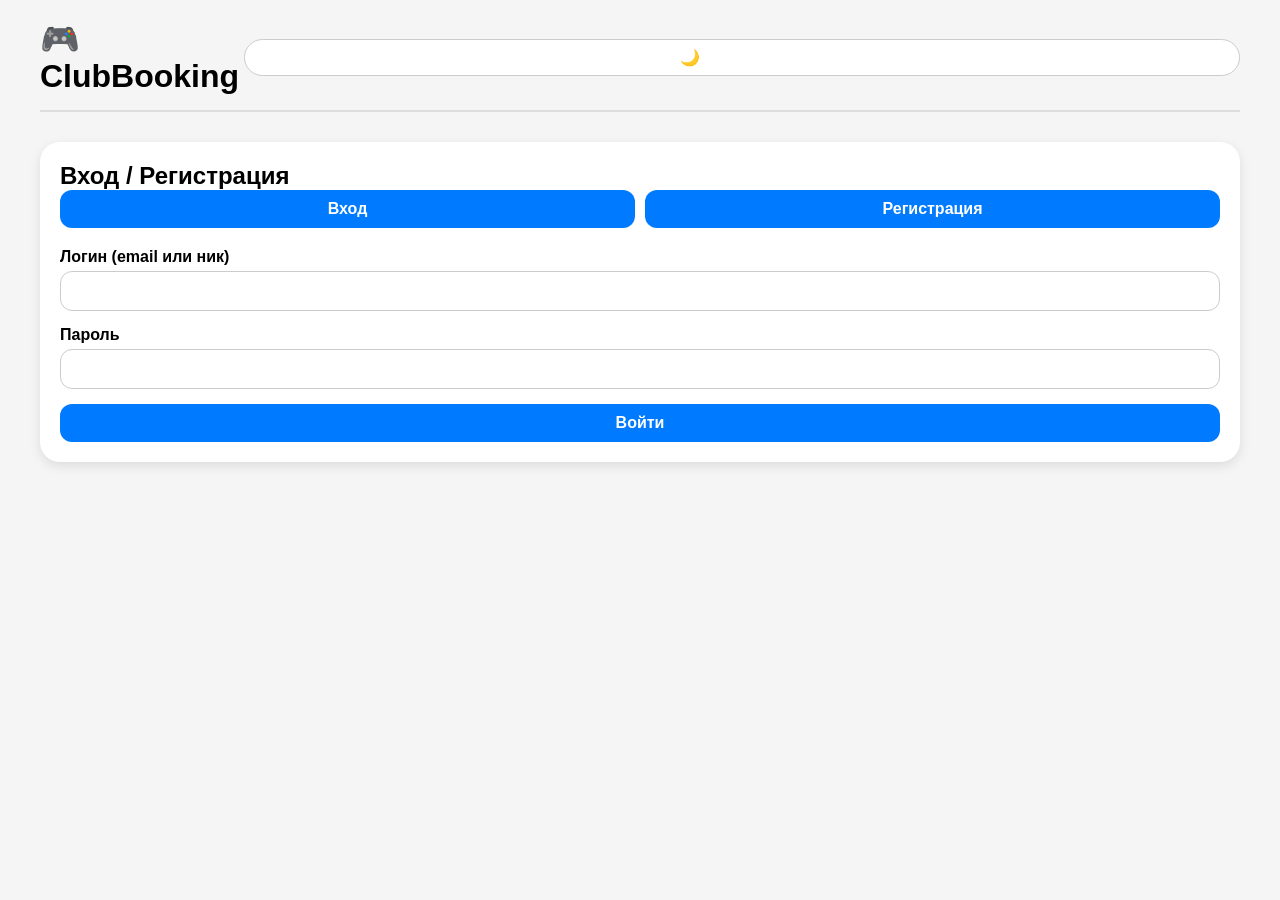
==== ClubBooking.API/wwwroot/index.html @ 48966ffe "ервый коммит" ====
<!DOCTYPE html>
<html lang="ru">
<head>
    <meta charset="UTF-8">
    <meta name="viewport" content="width=device-width, initial-scale=1.0">
    <title>ClubBooking - Бронирование ПК клубов</title>
    <style>
        * { margin: 0; padding: 0; box-sizing: border-box; }
        body { font-family: 'Segoe UI', Tahoma, Geneva, Verdana, sans-serif; background: #f5f5f5; padding: 20px; transition: background 0.3s; }
        body.dark { background: #1a1a1a; color: #eee; }
        .app { max-width: 1200px; margin: 0 auto; }
        header { display: flex; justify-content: space-between; align-items: center; margin-bottom: 30px; padding-bottom: 15px; border-bottom: 2px solid #ddd; }
        .theme-btn { background: white; border: 1px solid #ccc; padding: 8px 20px; border-radius: 30px; cursor: pointer; font-size: 1rem; }
        .card { background: white; border-radius: 20px; padding: 20px; margin-bottom: 25px; box-shadow: 0 4px 12px rgba(0,0,0,0.1); }
        body.dark .card { background: #2d2d2d; }
        .form-group { margin-bottom: 15px; }
        label { display: block; margin-bottom: 5px; font-weight: bold; }
        select, input, button { width: 100%; padding: 10px; border-radius: 12px; border: 1px solid #ccc; background: white; font-size: 1rem; }
        button { background: #007bff; color: white; border: none; cursor: pointer; font-weight: bold; }
        button:hover { background: #0056b3; }
        .seats-grid { display: flex; flex-wrap: wrap; gap: 15px; margin-top: 20px; }
        .seat { background: #28a745; color: white; padding: 15px; text-align: center; border-radius: 16px; width: 100px; cursor: pointer; transition: transform 0.2s; font-weight: bold; }
        .seat:hover { transform: scale(1.05); }
        .seat.busy { background: #dc3545; }
        .seat.booked { background: #ffc107; color: black; }
        .booking-list, .user-list { list-style: none; padding: 0; }
        .booking-list li, .user-list li { background: #f9f9f9; margin: 8px 0; padding: 10px; border-radius: 12px; display: flex; justify-content: space-between; align-items: center; }
        body.dark .booking-list li, body.dark .user-list li { background: #3a3a3a; }
        .delete-btn { background: #dc3545; color: white; border: none; padding: 5px 12px; border-radius: 20px; cursor: pointer; width: auto; }
        .booking-modal { position: fixed; top: 0; left: 0; width: 100%; height: 100%; background: rgba(0,0,0,0.6); backdrop-filter: blur(3px); display: flex; align-items: center; justify-content: center; z-index: 10000; }
        .booking-modal-content { background: white; border-radius: 28px; width: 90%; max-width: 450px; overflow: hidden; box-shadow: 0 20px 40px rgba(0,0,0,0.3); }
        body.dark .booking-modal-content { background: #2d2d2d; }
        .booking-modal-header { background: #007bff; color: white; padding: 16px 20px; display: flex; justify-content: space-between; align-items: center; }
        .booking-modal-close { background: none; border: none; font-size: 28px; color: white; cursor: pointer; width: auto; }
        .booking-modal-body { padding: 20px; }
        .booking-datetime { width: 100%; padding: 12px; border-radius: 12px; border: 1px solid #ccc; font-size: 1rem; }
        .booking-error { color: #dc3545; margin-top: 10px; font-size: 0.9rem; }
        .booking-modal-footer { padding: 16px 20px; display: flex; gap: 10px; justify-content: flex-end; }
        .booking-btn { padding: 8px 20px; border-radius: 30px; border: none; cursor: pointer; font-weight: bold; width: auto; }
        .booking-btn-primary { background: #007bff; color: white; }
        .booking-btn-secondary { background: #6c757d; color: white; }
        .nav-buttons { display: flex; gap: 10px; margin-bottom: 20px; }
        .admin-select { margin-bottom: 15px; }
    </style>
</head>
<body>
<div class="app">
    <header>
        <h1>🎮 ClubBooking</h1>
        <button id="themeToggle" class="theme-btn">🌙 Тёмная тема</button>
    </header>
    <main id="mainContent"></main>
</div>

<script>
    // ==================== ГЛОБАЛЬНЫЕ ПЕРЕМЕННЫЕ ====================
    let authToken = localStorage.getItem('token');
    let currentUser = null;

    function setAuthToken(token) {
        authToken = token;
        if (token) localStorage.setItem('token', token);
        else localStorage.removeItem('token');
    }

    async function apiRequest(endpoint, method = 'GET', body = null) {
        const headers = { 'Content-Type': 'application/json' };
        if (authToken) headers['Authorization'] = `Bearer ${authToken}`;
        const response = await fetch(`/api${endpoint}`, {
            method,
            headers,
            body: body ? JSON.stringify(body) : null
        });
        if (!response.ok) {
            const err = await response.json().catch(() => ({ error: 'Ошибка сервера' }));
            throw new Error(err.error || 'Request failed');
        }
        if (response.status === 204) return null;
        return response.json();
    }

    // ==================== АУТЕНТИФИКАЦИЯ ====================
    async function register(nickname, email, password, secretCode) {
        const data = await apiRequest('/auth/register', 'POST', { nickname, email, password, secretCode });
        setAuthToken(data.token);
        currentUser = { nickname: data.nickname, role: data.role };
        showDashboard();
    }

    async function login(login, password) {
        const data = await apiRequest('/auth/login', 'POST', { login, password });
        setAuthToken(data.token);
        currentUser = { nickname: data.nickname, role: data.role };
        showDashboard();
    }

    function logout() {
        setAuthToken(null);
        currentUser = null;
        showAuthForm();
    }

    function showAuthForm() {
        const main = document.getElementById('mainContent');
        main.innerHTML = `
            <div class="card">
                <h2>Вход / Регистрация</h2>
                <div class="nav-buttons">
                    <button id="showLoginBtn">Вход</button>
                    <button id="showRegisterBtn">Регистрация</button>
                </div>
                <div id="authFormContainer"></div>
            </div>
        `;
        const container = document.getElementById('authFormContainer');
        const renderLogin = () => {
            container.innerHTML = `
                <div class="form-group"><label>Логин (email или ник)</label><input id="loginLogin" type="text"></div>
                <div class="form-group"><label>Пароль</label><input id="loginPassword" type="password"></div>
                <button id="submitLogin">Войти</button>
            `;
            document.getElementById('submitLogin').onclick = () => {
                const loginVal = document.getElementById('loginLogin').value;
                const pass = document.getElementById('loginPassword').value;
                login(loginVal, pass).catch(alert);
            };
        };
        const renderRegister = () => {
            container.innerHTML = `
                <div class="form-group"><label>Никнейм</label><input id="regNickname" type="text"></div>
                <div class="form-group"><label>Email</label><input id="regEmail" type="email"></div>
                <div class="form-group"><label>Пароль</label><input id="regPassword" type="password"></div>
                <div class="form-group"><label>Секретный код (для роли админа)</label><input id="regSecretCode" type="password" placeholder="оставьте пустым"></div>
                <button id="submitRegister">Зарегистрироваться</button>
            `;
            document.getElementById('submitRegister').onclick = () => {
                const nickname = document.getElementById('regNickname').value;
                const email = document.getElementById('regEmail').value;
                const password = document.getElementById('regPassword').value;
                const secretCode = document.getElementById('regSecretCode').value;
                register(nickname, email, password, secretCode).catch(alert);
            };
        };
        document.getElementById('showLoginBtn').onclick = renderLogin;
        document.getElementById('showRegisterBtn').onclick = renderRegister;
        renderLogin();
    }

    // ==================== БРОНИРОВАНИЕ (МОДАЛЬНОЕ ОКНО) ====================
    async function showBookingModal(seatId) {
        const modalDiv = document.createElement('div');
        modalDiv.className = 'booking-modal';
        modalDiv.innerHTML = `
            <div class="booking-modal-content">
                <div class="booking-modal-header">
                    <h3>📅 Бронирование места</h3>
                    <button class="booking-modal-close">&times;</button>
                </div>
                <div class="booking-modal-body">
                    <div class="form-group">
                        <label>📆 Начало</label>
                        <input type="datetime-local" id="bookingStart" class="booking-datetime" step="60">
                    </div>
                    <div class="form-group">
                        <label>⏳ Конец</label>
                        <input type="datetime-local" id="bookingEnd" class="booking-datetime" step="60">
                    </div>
                    <div id="bookingError" class="booking-error"></div>
                </div>
                <div class="booking-modal-footer">
                    <button id="confirmBooking" class="booking-btn booking-btn-primary">✅ Подтвердить</button>
                    <button id="cancelBooking" class="booking-btn booking-btn-secondary">❌ Отмена</button>
                </div>
            </div>
        `;
        document.body.appendChild(modalDiv);
        const startInput = modalDiv.querySelector('#bookingStart');
        const endInput = modalDiv.querySelector('#bookingEnd');
        const errorDiv = modalDiv.querySelector('#bookingError');
        const confirmBtn = modalDiv.querySelector('#confirmBooking');
        const cancelBtn = modalDiv.querySelector('#cancelBooking');
        const closeBtn = modalDiv.querySelector('.booking-modal-close');
        const now = new Date();
        now.setHours(now.getHours() + 1);
        const min = now.toISOString().slice(0, 16);
        startInput.min = min;
        endInput.min = min;
        startInput.addEventListener('change', () => {
            if (startInput.value) {
                const startDate = new Date(startInput.value);
                const endDate = new Date(startDate.getTime() + 2*60*60*1000);
                endInput.value = endDate.toISOString().slice(0, 16);
            }
        });
        const close = () => modalDiv.remove();
        confirmBtn.onclick = async () => {
            const start = startInput.value, end = endInput.value;
            if (!start || !end) { errorDiv.textContent = '❌ Заполните оба поля'; return; }
            const startTime = new Date(start), endTime = new Date(end);
            if (startTime <= new Date()) { errorDiv.textContent = '❌ Начало должно быть в будущем'; return; }
            if (endTime <= startTime) { errorDiv.textContent = '❌ Конец должен быть позже начала'; return; }
            if ((endTime - startTime) > 4*60*60*1000) { errorDiv.textContent = '❌ Максимум 4 часа'; return; }
            errorDiv.textContent = '';
            confirmBtn.disabled = true; confirmBtn.textContent = '⏳ Обработка...';
            try {
                await apiRequest('/bookings', 'POST', { seatId, startTime: startTime.toISOString(), endTime: endTime.toISOString() });
                alert('✅ Бронь создана!');
                close();
                const clubSelect = document.getElementById('clubSelect');
                if (clubSelect && clubSelect.value) {
                    const seats = await apiRequest(`/seats/club/${clubSelect.value}`);
                    renderSeats(seats);
                    loadMyBookings();
                }
            } catch (err) { errorDiv.textContent = '❌ ' + err.message; confirmBtn.disabled = false; confirmBtn.textContent = '✅ Подтвердить'; }
        };
        cancelBtn.onclick = close;
        closeBtn.onclick = close;
        window.addEventListener('keydown', (e) => { if (e.key === 'Escape' && modalDiv.parentNode) close(); }, { once: true });
    }

    // ==================== ОТОБРАЖЕНИЕ МЕСТ ====================
async function renderSeats(seats) {
    const container = document.getElementById('seatsContainer');
    if (!container) return;
    if (!seats.length) {
        container.innerHTML = '<p>Нет мест в этом клубе</p>';
        return;
    }
    let html = '<div class="seats-grid">';
    seats.forEach(seat => {
        let statusClass = '';
        let statusText = '';
        // Функция для форматирования времени без секунд
        const formatTime = (isoString) => {
            if (!isoString) return '';
            const date = new Date(isoString);
            return date.toLocaleTimeString([], { hour: '2-digit', minute: '2-digit' });
        };
        switch (seat.status) {
            case 'Free':
                statusClass = 'free';
                statusText = 'Свободно';
                break;
            case 'BusyNow':
                statusClass = 'busy';
                const freeTime = formatTime(seat.availableFrom);
                statusText = `Занято до ${freeTime}`;
                break;
            case 'BookedFuture':
                statusClass = 'booked';
                const startTime = formatTime(seat.availableFrom);
                statusText = `Занято с ${startTime}`;
                break;
            default:
                statusClass = 'free';
                statusText = 'Свободно';
        }
        html += `<div class="seat ${statusClass}" data-seat-id="${seat.id}">
                    Место ${seat.seatNumber}<br>${statusText}
                 </div>`;
    });
    html += '</div>';
    container.innerHTML = html;
    // Обработчик только для свободных мест
    document.querySelectorAll('.seat.free').forEach(el => {
        el.addEventListener('click', () => showBookingModal(el.dataset.seatId));
    });
}

    async function loadMyBookings() {
        const container = document.getElementById('myBookingsList');
        if (!container) return;
        try {
            const bookings = await apiRequest('/bookings/my');
            if (!bookings.length) { container.innerHTML = '<p>Нет броней</p>'; return; }
            let html = '<ul class="booking-list">';
            bookings.forEach(b => {
                html += `<li><span>Клуб: ${b.clubAddress}, Место ${b.seatNumber}, ${new Date(b.startTime).toLocaleString()} - ${new Date(b.endTime).toLocaleString()}</span>
                         <button class="delete-btn" data-booking-id="${b.id}">Отменить</button></li>`;
            });
            html += '</ul>';
            container.innerHTML = html;
            document.querySelectorAll('.delete-btn').forEach(btn => {
                btn.addEventListener('click', async () => {
                    const id = btn.dataset.bookingId;
                    await apiRequest(`/bookings/${id}`, 'DELETE');
                    await loadMyBookings();
                    const clubSelect = document.getElementById('clubSelect');
                    if (clubSelect && clubSelect.value) {
                        const seats = await apiRequest(`/seats/club/${clubSelect.value}`);
                        renderSeats(seats);
                    }
                });
            });
        } catch (err) { console.error(err); }
    }

    // ==================== АДМИН-ФУНКЦИИ ====================
    async function loadAdminBookings(clubId) {
        const container = document.getElementById('adminBookingsList');
        if (!container) return;
        try {
            const bookings = await apiRequest(`/bookings/club/${clubId}`);
            if (!bookings.length) { container.innerHTML = '<p>Нет броней в этом клубе</p>'; return; }
            let html = '<ul class="booking-list">';
            bookings.forEach(b => {
                html += `<li><span>Клиент: ${b.userNickname}, Место ${b.seatNumber}, ${new Date(b.startTime).toLocaleString()} - ${new Date(b.endTime).toLocaleString()}</span>
                         <button class="delete-btn" data-booking-id="${b.id}">Удалить</button></li>`;
            });
            html += '</ul>';
            container.innerHTML = html;
            document.querySelectorAll('.delete-btn').forEach(btn => {
                btn.addEventListener('click', async () => {
                    const id = btn.dataset.bookingId;
                    await apiRequest(`/bookings/${id}`, 'DELETE');
                    await loadAdminBookings(clubId);
                });
            });
        } catch (err) { alert('Ошибка загрузки броней: ' + err.message); }
    }

    async function loadClientsList() {
        const container = document.getElementById('clientsList');
        if (!container) return;
        try {
            const clients = await apiRequest('/users/clients');
            if (!clients.length) { container.innerHTML = '<p>Нет клиентов</p>'; return; }
            let html = '<ul class="user-list">';
            clients.forEach(c => {
                html += `<li><span>${c.nickname} (${c.email})</span><button class="delete-btn" data-user-id="${c.id}">Удалить</button></li>`;
            });
            html += '</ul>';
            container.innerHTML = html;
            document.querySelectorAll('.delete-btn').forEach(btn => {
                btn.addEventListener('click', async () => {
                    const userId = btn.dataset.userId;
                    await apiRequest(`/users/${userId}`, 'DELETE');
                    await loadClientsList();
                });
            });
        } catch (err) { alert('Ошибка загрузки клиентов: ' + err.message); }
    }

    // ==================== ОТОБРАЖЕНИЕ ДАШБОРДА ПО РОЛИ ====================
    async function showDashboard() {
        const main = document.getElementById('mainContent');
        const role = currentUser.role;
        const clubs = await apiRequest('/clubs');
        let html = `<div class="card"><h2>Добро пожаловать, ${currentUser.nickname} (${role})</h2><button id="logoutBtn">Выйти</button></div>`;
        if (role === 'Client') {
            html += `<div class="card"><h3>Выберите клуб</h3><select id="clubSelect">${clubs.map(c => `<option value="${c.id}">${c.address}</option>`).join('')}</select><div id="seatsContainer"></div></div>
                     <div class="card"><h3>Мои брони</h3><div id="myBookingsList"></div></div>`;
        } else if (role === 'Admin') {
            html += `<div class="card">
                        <h3>Управление бронями</h3>
                        <div class="admin-select"><label>Клуб:</label><select id="adminClubSelect">${clubs.map(c => `<option value="${c.id}">${c.address}</option>`).join('')}</select></div>
                        <button id="showBookingsBtn">Показать все брони клуба</button>
                        <div id="adminBookingsList"></div>
                     </div>
                     <div class="card">
                        <h3>Клиенты</h3>
                        <button id="loadClientsBtn">Загрузить клиентов</button>
                        <div id="clientsList"></div>
                     </div>`;
        } else if (role === 'SuperAdmin') {
    html += `
        <div class="card">
            <h3>Управление бронями (SuperAdmin)</h3>
            <div class="admin-select"><label>Клуб:</label><select id="adminClubSelect">${clubs.map(c => `<option value="${c.id}">${c.address}</option>`).join('')}</select></div>
            <button id="showBookingsBtn">Показать все брони клуба</button>
            <div id="adminBookingsList"></div>
        </div>
        <div class="card">
            <h3>Клиенты</h3>
            <button id="loadClientsBtn">Загрузить клиентов</button>
            <div id="clientsList"></div>
        </div>
        <div class="card">
            <h3>Управление клубами (SuperAdmin)</h3>
            <button id="manageClubsBtn">Управление клубами</button>
            <div id="clubsManagement"></div>
        </div>
    `;
}
        main.innerHTML = html;
        document.getElementById('logoutBtn')?.addEventListener('click', logout);
        if (role === 'Client') {
            const clubSelect = document.getElementById('clubSelect');
            const loadSeats = async () => {
                const seats = await apiRequest(`/seats/club/${clubSelect.value}`);
                renderSeats(seats);
            };
            clubSelect.addEventListener('change', loadSeats);
            await loadSeats();
            await loadMyBookings();
        } else if (role === 'Admin') {
            const adminClubSelect = document.getElementById('adminClubSelect');
            document.getElementById('showBookingsBtn').onclick = async () => {
                const clubId = adminClubSelect.value;
                await loadAdminBookings(clubId);
            };
            document.getElementById('loadClientsBtn').onclick = async () => {
                await loadClientsList();
            };
        } else if (role === 'SuperAdmin') {
    const adminClubSelect = document.getElementById('adminClubSelect');
    if (adminClubSelect) {
        document.getElementById('showBookingsBtn').onclick = async () => {
            const clubId = adminClubSelect.value;
            await loadAdminBookings(clubId);
        };
        document.getElementById('loadClientsBtn').onclick = async () => {
            await loadClientsList();
        };
        document.getElementById('manageClubsBtn').onclick = async () => {
            const clubsData = await apiRequest('/clubs');
            const div = document.getElementById('clubsManagement');
            div.innerHTML = `
                <h4>Существующие клубы</h4>
                <ul>${clubsData.map(c => `<li>${c.address} <button onclick="apiRequest('/clubs/${c.id}','DELETE').then(()=>location.reload())">Удалить</button></li>`).join('')}</ul>
                <h4>Создать новый клуб</h4>
                <div class="form-group"><label>Адрес</label><input id="newClubAddress" placeholder="Например, ул. Центральная, 5"></div>
                <div class="form-group"><label>Количество мест (2-6)</label>
                    <select id="newClubSeats">
                        <option value="2">2 места</option>
                        <option value="3">3 места</option>
                        <option value="4" selected>4 места</option>
                        <option value="5">5 мест</option>
                        <option value="6">6 мест</option>
                    </select>
                </div>
                <button id="addClubBtn">Добавить клуб</button>
            `;
            document.getElementById('addClubBtn')?.addEventListener('click', async () => {
                const address = document.getElementById('newClubAddress').value;
                const seats = parseInt(document.getElementById('newClubSeats').value, 10);
                if (!address) { alert('Введите адрес'); return; }
                await apiRequest('/clubs', 'POST', { address, numberOfSeats: seats });
                location.reload();
            });
        };
    }
}
    }

    // ==================== ЗАПУСК ====================
    (async () => {
        const token = localStorage.getItem('token');
        if (token) {
            try {
                const payload = JSON.parse(atob(token.split('.')[1]));
                const nickname = payload['http://schemas.xmlsoap.org/ws/2005/05/identity/claims/name'];
                const role = payload['http://schemas.microsoft.com/ws/2008/06/identity/claims/role'];
                if (nickname && role) {
                    currentUser = { nickname, role };
                    setAuthToken(token);
                    await showDashboard();
                    return;
                }
            } catch(e) { localStorage.removeItem('token'); }
        }
        showAuthForm();
    })();

    // Тёмная тема
    const themeToggle = document.getElementById('themeToggle');
    if (themeToggle) themeToggle.onclick = () => document.body.classList.toggle('dark');
</script>
</body>
</html>
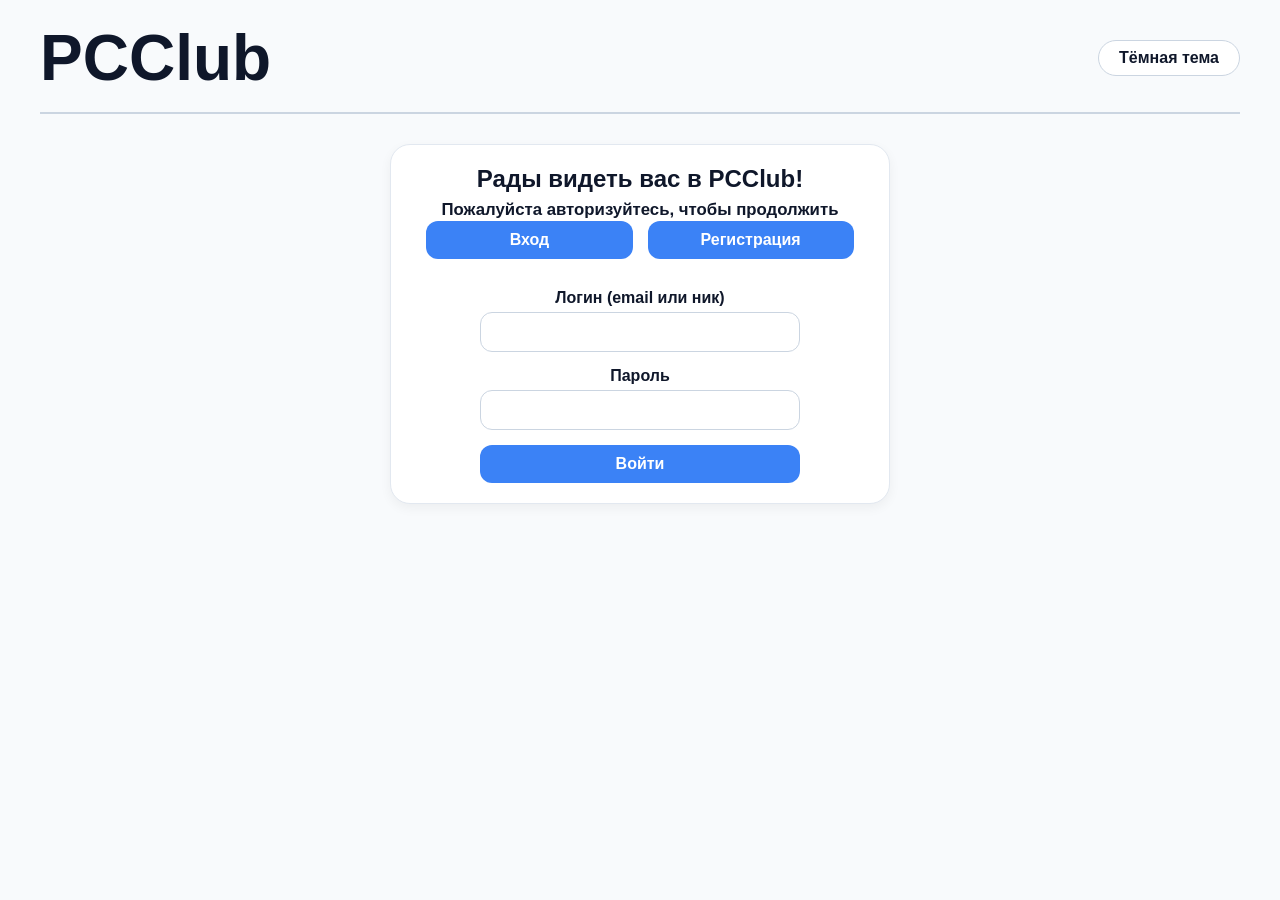
==== commit acef4c22: "изменения" ====
--- a/ClubBooking.API/wwwroot/index.html
+++ b/ClubBooking.API/wwwroot/index.html
@@ -3,57 +3,255 @@
 <head>
     <meta charset="UTF-8">
     <meta name="viewport" content="width=device-width, initial-scale=1.0">
-    <title>ClubBooking - Бронирование ПК клубов</title>
+    <title>PCClub - Бронирование ПК клубов</title>
     <style>
         * { margin: 0; padding: 0; box-sizing: border-box; }
-        body { font-family: 'Segoe UI', Tahoma, Geneva, Verdana, sans-serif; background: #f5f5f5; padding: 20px; transition: background 0.3s; }
-        body.dark { background: #1a1a1a; color: #eee; }
-        .app { max-width: 1200px; margin: 0 auto; }
-        header { display: flex; justify-content: space-between; align-items: center; margin-bottom: 30px; padding-bottom: 15px; border-bottom: 2px solid #ddd; }
-        .theme-btn { background: white; border: 1px solid #ccc; padding: 8px 20px; border-radius: 30px; cursor: pointer; font-size: 1rem; }
-        .card { background: white; border-radius: 20px; padding: 20px; margin-bottom: 25px; box-shadow: 0 4px 12px rgba(0,0,0,0.1); }
-        body.dark .card { background: #2d2d2d; }
+        
+        /* Светлая тема (по умолчанию) */
+        body { 
+            font-family: 'Segoe UI', Tahoma, Geneva, Verdana, sans-serif; 
+            background: #f8fafc; 
+            padding: 20px; 
+            transition: background 0.3s; 
+            color: #0f172a;
+        }
+        /* Тёмная тема */
+        body.dark { 
+            background: #0f172a; 
+            color: #e2e8f0; 
+        }
+        .app { 
+            max-width: 1200px; 
+            margin: 0 auto; 
+            background: transparent;
+        }
+        header { 
+            display: flex; 
+            justify-content: space-between; 
+            align-items: center; 
+            margin-bottom: 30px; 
+            padding-bottom: 15px; 
+            border-bottom: 2px solid #cbd5e1; 
+        }
+        body.dark header { border-bottom-color: #334155; }
+        .theme-btn, .settings-btn { 
+            background: white; 
+            border: 1px solid #cbd5e1; 
+            padding: 8px 20px; 
+            border-radius: 30px; 
+            cursor: pointer; 
+            font-size: 1rem; 
+            color: #0f172a;
+        }
+        body.dark .theme-btn, body.dark .settings-btn { 
+            background: #1e293b; 
+            color: #e2e8f0; 
+            border-color: #475569;
+        }
+        .card { 
+            background: #ffffff; 
+            border-radius: 20px; 
+            padding: 20px; 
+            margin-bottom: 25px; 
+            box-shadow: 0 4px 12px rgba(0,0,0,0.05); 
+            border: 1px solid #e2e8f0;
+        }
+        body.dark .card { background: #1e293b; border-color: #334155; }
         .form-group { margin-bottom: 15px; }
         label { display: block; margin-bottom: 5px; font-weight: bold; }
-        select, input, button { width: 100%; padding: 10px; border-radius: 12px; border: 1px solid #ccc; background: white; font-size: 1rem; }
-        button { background: #007bff; color: white; border: none; cursor: pointer; font-weight: bold; }
-        button:hover { background: #0056b3; }
+        select, input, button { 
+            width: 100%; 
+            padding: 10px; 
+            border-radius: 12px; 
+            border: 1px solid #cbd5e1; 
+            background: white; 
+            font-size: 1rem; 
+        }
+        body.dark select, body.dark input, body.dark button { background: #1e293b; color: #e2e8f0; border-color: #475569; }
+        button { background: #3b82f6; color: white; border: none; cursor: pointer; font-weight: bold; }
+        button:hover { background: #2563eb; }
         .seats-grid { display: flex; flex-wrap: wrap; gap: 15px; margin-top: 20px; }
-        .seat { background: #28a745; color: white; padding: 15px; text-align: center; border-radius: 16px; width: 100px; cursor: pointer; transition: transform 0.2s; font-weight: bold; }
+        .seat { width: 100px; padding: 15px; margin: 5px; text-align: center; border-radius: 16px; cursor: pointer; font-weight: bold; transition: transform 0.2s; }
         .seat:hover { transform: scale(1.05); }
-        .seat.busy { background: #dc3545; }
-        .seat.booked { background: #ffc107; color: black; }
+        .seat.free { background: #10b981 !important; color: white !important; }
+        .seat.busy { background: #ef4444 !important; color: white !important; }
+        .seat.booked { background: #f59e0b !important; color: black !important; }
         .booking-list, .user-list { list-style: none; padding: 0; }
-        .booking-list li, .user-list li { background: #f9f9f9; margin: 8px 0; padding: 10px; border-radius: 12px; display: flex; justify-content: space-between; align-items: center; }
-        body.dark .booking-list li, body.dark .user-list li { background: #3a3a3a; }
-        .delete-btn { background: #dc3545; color: white; border: none; padding: 5px 12px; border-radius: 20px; cursor: pointer; width: auto; }
-        .booking-modal { position: fixed; top: 0; left: 0; width: 100%; height: 100%; background: rgba(0,0,0,0.6); backdrop-filter: blur(3px); display: flex; align-items: center; justify-content: center; z-index: 10000; }
-        .booking-modal-content { background: white; border-radius: 28px; width: 90%; max-width: 450px; overflow: hidden; box-shadow: 0 20px 40px rgba(0,0,0,0.3); }
-        body.dark .booking-modal-content { background: #2d2d2d; }
-        .booking-modal-header { background: #007bff; color: white; padding: 16px 20px; display: flex; justify-content: space-between; align-items: center; }
-        .booking-modal-close { background: none; border: none; font-size: 28px; color: white; cursor: pointer; width: auto; }
-        .booking-modal-body { padding: 20px; }
-        .booking-datetime { width: 100%; padding: 12px; border-radius: 12px; border: 1px solid #ccc; font-size: 1rem; }
-        .booking-error { color: #dc3545; margin-top: 10px; font-size: 0.9rem; }
-        .booking-modal-footer { padding: 16px 20px; display: flex; gap: 10px; justify-content: flex-end; }
-        .booking-btn { padding: 8px 20px; border-radius: 30px; border: none; cursor: pointer; font-weight: bold; width: auto; }
-        .booking-btn-primary { background: #007bff; color: white; }
-        .booking-btn-secondary { background: #6c757d; color: white; }
+        .booking-list li, .user-list li { background: #f1f5f9; margin: 8px 0; padding: 10px; border-radius: 12px; display: flex; justify-content: space-between; align-items: center; }
+        body.dark .booking-list li, body.dark .user-list li { background: #334155; }
+        .delete-btn { background: #ef4444; color: white; border: none; padding: 5px 12px; border-radius: 20px; cursor: pointer; width: auto; }
+        .delete-btn:hover { background: #dc2626; }
+        .modal { position: fixed; top: 0; left: 0; width: 100%; height: 100%; background: rgba(0,0,0,0.6); backdrop-filter: blur(3px); display: flex; align-items: center; justify-content: center; z-index: 10000; }
+        .modal-content { background: white; border-radius: 28px; width: 90%; max-width: 500px; overflow: hidden; }
+        body.dark .modal-content { background: #1e293b; }
+        .modal-header { background: #3b82f6; color: white; padding: 16px 20px; display: flex; justify-content: space-between; align-items: center; }
+        .modal-close { background: none; border: none; font-size: 28px; color: white; cursor: pointer; width: auto; }
+        .modal-body { padding: 20px; }
+        .modal-footer { padding: 16px 20px; display: flex; gap: 10px; justify-content: flex-end; }
+        .error-message { color: #ef4444; margin-top: 10px; }
+        .settings-section { margin-bottom: 20px; border-top: 1px solid #e2e8f0; padding-top: 15px; }
+        body.dark .settings-section { border-top-color: #334155; }
+        .settings-section h4 { margin-bottom: 10px; }
+        .danger-btn { background: #ef4444 !important; }
+        .danger-btn:hover { background: #dc2626 !important; }
         .nav-buttons { display: flex; gap: 10px; margin-bottom: 20px; }
         .admin-select { margin-bottom: 15px; }
+        .hidden { display: none; }
+        .auth-title-small { font-size: 0.7em; display: inline-block; }
+
+        /* Стили для компактной формы входа/регистрации */
+        .card:first-of-type {
+            max-width: 500px;
+            margin-left: auto;
+            margin-right: auto;
+        }
+        .card:first-of-type h2 {
+            text-align: center;
+        }
+        .card:first-of-type .form-group label {
+            text-align: center;
+            display: block;
+        }
+        .card:first-of-type .form-group input,
+        .card:first-of-type .form-group button {
+            width: 70% !important;
+            margin-left: auto !important;
+            margin-right: auto !important;
+            display: block;
+        }
+        .card:first-of-type .nav-buttons {
+            display: flex;
+            justify-content: center;
+            gap: 15px;
+            margin-bottom: 30px;
+        }
+        .card:first-of-type .nav-buttons button {
+            width: 45%;
+            margin: 0;
+        }
+        #submitLogin, #submitRegister {
+            width: 70% !important;
+            margin-left: auto !important;
+            margin-right: auto !important;
+            display: block;
+        }
+
+        /* Кнопка добавления клуба зелёная */
+        #addClubBtn {
+            background-color: #10b981 !important;
+            color: white !important;
+            border: none !important;
+            border-radius: 12px !important;
+            padding: 8px 16px !important;
+            cursor: pointer !important;
+            font-weight: bold !important;
+        }
+        #addClubBtn:hover {
+            background-color: #059669 !important;
+        }
+        /* Стили для списка клубов (аналогично списку клиентов) */
+#clubsManagement ul {
+    list-style: none;
+    padding: 0;
+}
+#clubsManagement li {
+    background-color: #f1f5f9;
+    margin: 8px 0;
+    padding: 10px;
+    border-radius: 12px;
+    display: flex;
+    justify-content: space-between;
+    align-items: center;
+}
+body.dark #clubsManagement li {
+    background-color: #334155;
+    color: #e2e8f0;
+}
+.delete-club-btn {
+    background-color: #ef4444;
+    color: white;
+    border: none;
+    padding: 5px 12px;
+    border-radius: 20px;
+    cursor: pointer;
+    width: auto;
+}
+.delete-club-btn:hover {
+    background-color: #dc2626;
+}
+
+
+
+
+
+
+
+
+
+
+
+
+
+/* Контрастные кнопки в тёмной теме (страница входа/регистрации) */
+body.dark .nav-buttons button {
+    background-color: #3b82f6 !important;
+    color: white !important;
+    border: none !important;
+}
+body.dark .nav-buttons button:hover {
+    background-color: #2563eb !important;
+}
+
+body.dark #submitLogin,
+body.dark #submitRegister {
+    background-color: #3b82f6 !important;
+    color: white !important;
+    border: none !important;
+}
+body.dark #submitLogin:hover,
+body.dark #submitRegister:hover {
+    background-color: #2563eb !important;
+}
+
+
+
+
+
+
+
+
+
+
+
+
+
+/* Увеличение заголовка PCClub в 3 раза */
+h1 {
+    font-size: 4rem !important;   /* 6rem — это примерно в 3 раза больше стандартного h1 (2rem) */
+    line-height: 1.2;
+}
+/* Адаптация для мобильных устройств, чтобы не разорвал шапку */
+@media (max-width: 600px) {
+    h1 {
+        font-size: 3rem !important;
+    }
+}
     </style>
 </head>
 <body>
 <div class="app">
     <header>
-        <h1>🎮 ClubBooking</h1>
-        <button id="themeToggle" class="theme-btn">🌙 Тёмная тема</button>
+        <h1>PCClub</h1>
+        <div style="display: flex; gap: 10px;">
+            <button id="settingsBtn" class="theme-btn" style="display: none;">⚙️ Настройки</button>
+            <button id="themeToggle" class="theme-btn">🌙 Тёмная тема</button>
+            <button id="headerLogoutBtn" class="theme-btn" style="display: none;">Выйти</button>
+        </div>
     </header>
     <main id="mainContent"></main>
 </div>
 
 <script>
-    // ==================== ГЛОБАЛЬНЫЕ ПЕРЕМЕННЫЕ ====================
     let authToken = localStorage.getItem('token');
     let currentUser = null;
 
@@ -73,17 +271,19 @@
         });
         if (!response.ok) {
             const err = await response.json().catch(() => ({ error: 'Ошибка сервера' }));
-            throw new Error(err.error || 'Request failed');
+            throw new Error(err.error || err.message || 'Request failed');
         }
         if (response.status === 204) return null;
         return response.json();
     }
-
-    // ==================== АУТЕНТИФИКАЦИЯ ====================
+    window.apiRequest = apiRequest;
+
     async function register(nickname, email, password, secretCode) {
         const data = await apiRequest('/auth/register', 'POST', { nickname, email, password, secretCode });
         setAuthToken(data.token);
         currentUser = { nickname: data.nickname, role: data.role };
+        document.getElementById('settingsBtn').style.display = 'inline-block';
+        document.getElementById('headerLogoutBtn').style.display = 'inline-block';
         showDashboard();
     }
 
@@ -91,12 +291,16 @@
         const data = await apiRequest('/auth/login', 'POST', { login, password });
         setAuthToken(data.token);
         currentUser = { nickname: data.nickname, role: data.role };
+        document.getElementById('settingsBtn').style.display = 'inline-block';
+        document.getElementById('headerLogoutBtn').style.display = 'inline-block';
         showDashboard();
     }
 
     function logout() {
         setAuthToken(null);
         currentUser = null;
+        document.getElementById('settingsBtn').style.display = 'none';
+        document.getElementById('headerLogoutBtn').style.display = 'none';
         showAuthForm();
     }
 
@@ -104,7 +308,7 @@
         const main = document.getElementById('mainContent');
         main.innerHTML = `
             <div class="card">
-                <h2>Вход / Регистрация</h2>
+                <h2>Рады видеть вас в PCClub!<br><span class="auth-title-small">Пожалуйста авторизуйтесь, чтобы продолжить</span></h2>
                 <div class="nav-buttons">
                     <button id="showLoginBtn">Вход</button>
                     <button id="showRegisterBtn">Регистрация</button>
@@ -146,30 +350,23 @@
         renderLogin();
     }
 
-    // ==================== БРОНИРОВАНИЕ (МОДАЛЬНОЕ ОКНО) ====================
     async function showBookingModal(seatId) {
         const modalDiv = document.createElement('div');
-        modalDiv.className = 'booking-modal';
+        modalDiv.className = 'modal';
         modalDiv.innerHTML = `
-            <div class="booking-modal-content">
-                <div class="booking-modal-header">
+            <div class="modal-content">
+                <div class="modal-header">
                     <h3>📅 Бронирование места</h3>
-                    <button class="booking-modal-close">&times;</button>
+                    <button class="modal-close">&times;</button>
                 </div>
-                <div class="booking-modal-body">
-                    <div class="form-group">
-                        <label>📆 Начало</label>
-                        <input type="datetime-local" id="bookingStart" class="booking-datetime" step="60">
-                    </div>
-                    <div class="form-group">
-                        <label>⏳ Конец</label>
-                        <input type="datetime-local" id="bookingEnd" class="booking-datetime" step="60">
-                    </div>
-                    <div id="bookingError" class="booking-error"></div>
+                <div class="modal-body">
+                    <div class="form-group"><label>📆 Начало</label><input type="datetime-local" id="bookingStart" step="60"></div>
+                    <div class="form-group"><label>⏳ Конец</label><input type="datetime-local" id="bookingEnd" step="60"></div>
+                    <div id="bookingError" class="error-message"></div>
                 </div>
-                <div class="booking-modal-footer">
-                    <button id="confirmBooking" class="booking-btn booking-btn-primary">✅ Подтвердить</button>
-                    <button id="cancelBooking" class="booking-btn booking-btn-secondary">❌ Отмена</button>
+                <div class="modal-footer">
+                    <button id="confirmBooking" style="background:#3b82f6;color:white;">✅ Подтвердить</button>
+                    <button id="cancelBooking" style="background:#6c757d;color:white;">❌ Отмена</button>
                 </div>
             </div>
         `;
@@ -179,7 +376,7 @@
         const errorDiv = modalDiv.querySelector('#bookingError');
         const confirmBtn = modalDiv.querySelector('#confirmBooking');
         const cancelBtn = modalDiv.querySelector('#cancelBooking');
-        const closeBtn = modalDiv.querySelector('.booking-modal-close');
+        const closeBtn = modalDiv.querySelector('.modal-close');
         const now = new Date();
         now.setHours(now.getHours() + 1);
         const min = now.toISOString().slice(0, 16);
@@ -216,57 +413,33 @@
         };
         cancelBtn.onclick = close;
         closeBtn.onclick = close;
+        modalDiv.addEventListener('click', (e) => { if (e.target === modalDiv) close(); });
         window.addEventListener('keydown', (e) => { if (e.key === 'Escape' && modalDiv.parentNode) close(); }, { once: true });
     }
 
-    // ==================== ОТОБРАЖЕНИЕ МЕСТ ====================
-async function renderSeats(seats) {
-    const container = document.getElementById('seatsContainer');
-    if (!container) return;
-    if (!seats.length) {
-        container.innerHTML = '<p>Нет мест в этом клубе</p>';
-        return;
-    }
-    let html = '<div class="seats-grid">';
-    seats.forEach(seat => {
-        let statusClass = '';
-        let statusText = '';
-        // Функция для форматирования времени без секунд
-        const formatTime = (isoString) => {
-            if (!isoString) return '';
-            const date = new Date(isoString);
-            return date.toLocaleTimeString([], { hour: '2-digit', minute: '2-digit' });
-        };
-        switch (seat.status) {
-            case 'Free':
-                statusClass = 'free';
-                statusText = 'Свободно';
-                break;
-            case 'BusyNow':
-                statusClass = 'busy';
-                const freeTime = formatTime(seat.availableFrom);
-                statusText = `Занято до ${freeTime}`;
-                break;
-            case 'BookedFuture':
-                statusClass = 'booked';
-                const startTime = formatTime(seat.availableFrom);
-                statusText = `Занято с ${startTime}`;
-                break;
-            default:
-                statusClass = 'free';
-                statusText = 'Свободно';
-        }
-        html += `<div class="seat ${statusClass}" data-seat-id="${seat.id}">
-                    Место ${seat.seatNumber}<br>${statusText}
-                 </div>`;
-    });
-    html += '</div>';
-    container.innerHTML = html;
-    // Обработчик только для свободных мест
-    document.querySelectorAll('.seat.free').forEach(el => {
-        el.addEventListener('click', () => showBookingModal(el.dataset.seatId));
-    });
-}
+    async function renderSeats(seats) {
+        const container = document.getElementById('seatsContainer');
+        if (!container) return;
+        if (!seats.length) { container.innerHTML = '<p>Нет мест в этом клубе</p>'; return; }
+        seats.sort((a, b) => a.seatNumber - b.seatNumber);
+        let html = '<div class="seats-grid">';
+        seats.forEach(seat => {
+            let statusClass = '', statusText = '';
+            const formatTime = (isoString) => isoString ? new Date(isoString).toLocaleTimeString([], { hour:'2-digit', minute:'2-digit' }) : '';
+            switch (seat.status) {
+                case 'Free': statusClass = 'free'; statusText = 'Свободно'; break;
+                case 'BusyNow': statusClass = 'busy'; statusText = `Занято до ${formatTime(seat.availableFrom)}`; break;
+                case 'BookedFuture': statusClass = 'booked'; statusText = `Занято с ${formatTime(seat.availableFrom)}`; break;
+                default: statusClass = 'free'; statusText = 'Свободно';
+            }
+            html += `<div class="seat ${statusClass}" data-seat-id="${seat.id}">Место ${seat.seatNumber}<br>${statusText}</div>`;
+        });
+        html += '</div>';
+        container.innerHTML = html;
+        document.querySelectorAll('.seat').forEach(el => {
+            el.addEventListener('click', () => showBookingModal(el.dataset.seatId));
+        });
+    }
 
     async function loadMyBookings() {
         const container = document.getElementById('myBookingsList');
@@ -296,20 +469,25 @@
         } catch (err) { console.error(err); }
     }
 
-    // ==================== АДМИН-ФУНКЦИИ ====================
     async function loadAdminBookings(clubId) {
         const container = document.getElementById('adminBookingsList');
         if (!container) return;
         try {
             const bookings = await apiRequest(`/bookings/club/${clubId}`);
-            if (!bookings.length) { container.innerHTML = '<p>Нет броней в этом клубе</p>'; return; }
+            if (!bookings.length) { container.innerHTML = '<p>Нет броней</p>'; return; }
             let html = '<ul class="booking-list">';
             bookings.forEach(b => {
-                html += `<li><span>Клиент: ${b.userNickname}, Место ${b.seatNumber}, ${new Date(b.startTime).toLocaleString()} - ${new Date(b.endTime).toLocaleString()}</span>
-                         <button class="delete-btn" data-booking-id="${b.id}">Удалить</button></li>`;
+                html += `<li>
+                            <span>Клиент: ${b.userNickname}, Место ${b.seatNumber}, ${new Date(b.startTime).toLocaleString()} - ${new Date(b.endTime).toLocaleString()}</span>
+                            <div>
+                                <button class="edit-btn" data-booking-id="${b.id}" data-seat-id="${b.seatId}" data-start="${b.startTime}" data-end="${b.endTime}">✏️ Изменить</button>
+                                <button class="delete-btn" data-booking-id="${b.id}">🗑️ Удалить</button>
+                            </div>
+                         </li>`;
             });
             html += '</ul>';
             container.innerHTML = html;
+
             document.querySelectorAll('.delete-btn').forEach(btn => {
                 btn.addEventListener('click', async () => {
                     const id = btn.dataset.bookingId;
@@ -317,7 +495,88 @@
                     await loadAdminBookings(clubId);
                 });
             });
+
+            document.querySelectorAll('.edit-btn').forEach(btn => {
+                btn.addEventListener('click', () => {
+                    const bookingId = btn.dataset.bookingId;
+                    const seatId = btn.dataset.seatId;
+                    const currentStart = btn.dataset.start;
+                    const currentEnd = btn.dataset.end;
+                    showEditBookingModal(bookingId, seatId, currentStart, currentEnd, clubId);
+                });
+            });
         } catch (err) { alert('Ошибка загрузки броней: ' + err.message); }
+    }
+
+    async function showEditBookingModal(bookingId, seatId, currentStartISO, currentEndISO, clubId) {
+        const startDate = new Date(currentStartISO);
+        const endDate = new Date(currentEndISO);
+        const startLocal = startDate.toISOString().slice(0, 16);
+        const endLocal = endDate.toISOString().slice(0, 16);
+
+        const modalDiv = document.createElement('div');
+        modalDiv.className = 'modal';
+        modalDiv.innerHTML = `
+            <div class="modal-content">
+                <div class="modal-header">
+                    <h3>✏️ Изменение брони</h3>
+                    <button class="modal-close">&times;</button>
+                </div>
+                <div class="modal-body">
+                    <div class="form-group"><label>📆 Новое начало</label><input type="datetime-local" id="editStart" step="60" value="${startLocal}"></div>
+                    <div class="form-group"><label>⏳ Новое окончание</label><input type="datetime-local" id="editEnd" step="60" value="${endLocal}"></div>
+                    <div id="editError" class="error-message"></div>
+                </div>
+                <div class="modal-footer">
+                    <button id="confirmEdit" style="background:#3b82f6;color:white;">💾 Сохранить</button>
+                    <button id="cancelEdit" style="background:#6c757d;color:white;">❌ Отмена</button>
+                </div>
+            </div>
+        `;
+        document.body.appendChild(modalDiv);
+        const startInput = modalDiv.querySelector('#editStart');
+        const endInput = modalDiv.querySelector('#editEnd');
+        const errorDiv = modalDiv.querySelector('#editError');
+        const confirmBtn = modalDiv.querySelector('#confirmEdit');
+        const cancelBtn = modalDiv.querySelector('#cancelEdit');
+        const closeBtn = modalDiv.querySelector('.modal-close');
+        const now = new Date();
+        now.setHours(now.getHours() + 1);
+        const min = now.toISOString().slice(0, 16);
+        startInput.min = min;
+        endInput.min = min;
+        startInput.addEventListener('change', () => {
+            if (startInput.value) {
+                const startDateVal = new Date(startInput.value);
+                const endDateVal = new Date(startDateVal.getTime() + 2*60*60*1000);
+                endInput.value = endDateVal.toISOString().slice(0, 16);
+            }
+        });
+        const close = () => modalDiv.remove();
+        confirmBtn.onclick = async () => {
+            const start = startInput.value, end = endInput.value;
+            if (!start || !end) { errorDiv.textContent = '❌ Заполните оба поля'; return; }
+            const startTime = new Date(start), endTime = new Date(end);
+            if (startTime <= new Date()) { errorDiv.textContent = '❌ Начало должно быть в будущем'; return; }
+            if (endTime <= startTime) { errorDiv.textContent = '❌ Конец должен быть позже начала'; return; }
+            if ((endTime - startTime) > 4*60*60*1000) { errorDiv.textContent = '❌ Максимум 4 часа'; return; }
+            errorDiv.textContent = '';
+            confirmBtn.disabled = true; confirmBtn.textContent = '⏳ Сохранение...';
+            try {
+                await apiRequest(`/bookings/${bookingId}`, 'PUT', { seatId, startTime: startTime.toISOString(), endTime: endTime.toISOString() });
+                alert('✅ Бронь изменена!');
+                close();
+                await loadAdminBookings(clubId);
+            } catch (err) {
+                errorDiv.textContent = '❌ ' + err.message;
+                confirmBtn.disabled = false;
+                confirmBtn.textContent = '💾 Сохранить';
+            }
+        };
+        cancelBtn.onclick = close;
+        closeBtn.onclick = close;
+        modalDiv.addEventListener('click', (e) => { if (e.target === modalDiv) close(); });
+        window.addEventListener('keydown', (e) => { if (e.key === 'Escape' && modalDiv.parentNode) close(); }, { once: true });
     }
 
     async function loadClientsList() {
@@ -339,52 +598,91 @@
                     await loadClientsList();
                 });
             });
-        } catch (err) { alert('Ошибка загрузки клиентов: ' + err.message); }
-    }
-
-    // ==================== ОТОБРАЖЕНИЕ ДАШБОРДА ПО РОЛИ ====================
+        } catch (err) { alert(err.message); }
+    }
+
+    function showSettingsModal() {
+        const modal = document.createElement('div');
+        modal.className = 'modal';
+        modal.innerHTML = `
+            <div class="modal-content">
+                <div class="modal-header"><h3>⚙️ Настройки</h3><button class="modal-close">&times;</button></div>
+                <div class="modal-body">
+                    <div class="settings-section"><h4>🔐 Смена пароля</h4>
+                        <div class="form-group"><label>Текущий пароль</label><input type="password" id="currentPassword"></div>
+                        <div class="form-group"><label>Новый пароль</label><input type="password" id="newPassword"></div>
+                        <div class="form-group"><label>Подтверждение</label><input type="password" id="confirmPassword"></div>
+                        <button id="changePasswordBtn" style="background:#3b82f6;color:white;">Сменить пароль</button>
+                    </div>
+                    <div class="settings-section"><h4>✏️ Сменить никнейм</h4>
+                        <div class="form-group"><label>Новый никнейм</label><input type="text" id="newNickname"></div>
+                        <button id="changeNicknameBtn" style="background:#3b82f6;color:white;">Сменить никнейм</button>
+                    </div>
+                    <div class="settings-section"><h4>⚠️ Удаление аккаунта</h4>
+                        <button id="deleteAccountBtn" class="danger-btn">Удалить мой аккаунт</button>
+                    </div>
+                    <div id="settingsMessage" class="error-message"></div>
+                </div>
+            </div>
+        `;
+        document.body.appendChild(modal);
+        const close = () => modal.remove();
+        modal.querySelector('.modal-close').onclick = close;
+        modal.querySelector('#changePasswordBtn').onclick = async () => {
+            const cur = modal.querySelector('#currentPassword').value;
+            const newP = modal.querySelector('#newPassword').value;
+            const conf = modal.querySelector('#confirmPassword').value;
+            if (!cur || !newP || !conf) { alert('Заполните все поля'); return; }
+            if (newP !== conf) { alert('Пароли не совпадают'); return; }
+            try {
+                await apiRequest('/auth/change-password', 'POST', { CurrentPassword: cur, NewPassword: newP });
+                alert('Пароль изменён');
+                close();
+            } catch(err) { alert(err.message); }
+        };
+        modal.querySelector('#changeNicknameBtn').onclick = async () => {
+            const newNick = modal.querySelector('#newNickname').value;
+            if (!newNick || newNick.length < 3) { alert('Минимум 3 символа'); return; }
+            try {
+                const res = await apiRequest('/auth/change-nickname', 'POST', { NewNickname: newNick });
+                setAuthToken(res.token);
+                currentUser.nickname = res.nickname;
+                alert('Никнейм изменён');
+                close();
+                showDashboard();
+            } catch(err) { alert(err.message); }
+        };
+        modal.querySelector('#deleteAccountBtn').onclick = async () => {
+            if (confirm('Удалить аккаунт?')) {
+                await apiRequest('/auth/account', 'DELETE');
+                alert('Аккаунт удалён');
+                logout();
+                close();
+            }
+        };
+        modal.addEventListener('click', (e) => { if (e.target === modal) close(); });
+    }
+
     async function showDashboard() {
         const main = document.getElementById('mainContent');
         const role = currentUser.role;
         const clubs = await apiRequest('/clubs');
-        let html = `<div class="card"><h2>Добро пожаловать, ${currentUser.nickname} (${role})</h2><button id="logoutBtn">Выйти</button></div>`;
+        let html = `<div class="card"><h2>Добро пожаловать, ${currentUser.nickname} (${role})</h2></div>`;
         if (role === 'Client') {
             html += `<div class="card"><h3>Выберите клуб</h3><select id="clubSelect">${clubs.map(c => `<option value="${c.id}">${c.address}</option>`).join('')}</select><div id="seatsContainer"></div></div>
                      <div class="card"><h3>Мои брони</h3><div id="myBookingsList"></div></div>`;
         } else if (role === 'Admin') {
-            html += `<div class="card">
-                        <h3>Управление бронями</h3>
-                        <div class="admin-select"><label>Клуб:</label><select id="adminClubSelect">${clubs.map(c => `<option value="${c.id}">${c.address}</option>`).join('')}</select></div>
-                        <button id="showBookingsBtn">Показать все брони клуба</button>
-                        <div id="adminBookingsList"></div>
-                     </div>
-                     <div class="card">
-                        <h3>Клиенты</h3>
-                        <button id="loadClientsBtn">Загрузить клиентов</button>
-                        <div id="clientsList"></div>
-                     </div>`;
+            html += `<div class="card"><h3>Управление бронями</h3><div class="admin-select"><label>Клуб:</label><select id="adminClubSelect">${clubs.map(c => `<option value="${c.id}">${c.address}</option>`).join('')}</select></div>
+                     <button id="showBookingsBtn">Показать брони</button><div id="adminBookingsList"></div></div>
+                     <div class="card"><h3>Клиенты</h3><button id="loadClientsBtn">Загрузить клиентов</button><div id="clientsList"></div></div>`;
         } else if (role === 'SuperAdmin') {
-    html += `
-        <div class="card">
-            <h3>Управление бронями (SuperAdmin)</h3>
-            <div class="admin-select"><label>Клуб:</label><select id="adminClubSelect">${clubs.map(c => `<option value="${c.id}">${c.address}</option>`).join('')}</select></div>
-            <button id="showBookingsBtn">Показать все брони клуба</button>
-            <div id="adminBookingsList"></div>
-        </div>
-        <div class="card">
-            <h3>Клиенты</h3>
-            <button id="loadClientsBtn">Загрузить клиентов</button>
-            <div id="clientsList"></div>
-        </div>
-        <div class="card">
-            <h3>Управление клубами (SuperAdmin)</h3>
-            <button id="manageClubsBtn">Управление клубами</button>
-            <div id="clubsManagement"></div>
-        </div>
-    `;
-}
+            html += `<div class="card"><h3>Управление бронями</h3><div class="admin-select"><label>Клуб:</label><select id="adminClubSelect">${clubs.map(c => `<option value="${c.id}">${c.address}</option>`).join('')}</select></div>
+                     <button id="showBookingsBtn">Показать брони</button><div id="adminBookingsList"></div></div>
+                     <div class="card"><h3>Клиенты</h3><button id="loadClientsBtn">Загрузить клиентов</button><div id="clientsList"></div></div>
+                     <div class="card"><h3>Управление клубами</h3><button id="manageClubsBtn">Управление клубами</button><div id="clubsManagement"></div></div>`;
+        }
         main.innerHTML = html;
-        document.getElementById('logoutBtn')?.addEventListener('click', logout);
+
         if (role === 'Client') {
             const clubSelect = document.getElementById('clubSelect');
             const loadSeats = async () => {
@@ -404,47 +702,90 @@
                 await loadClientsList();
             };
         } else if (role === 'SuperAdmin') {
-    const adminClubSelect = document.getElementById('adminClubSelect');
-    if (adminClubSelect) {
-        document.getElementById('showBookingsBtn').onclick = async () => {
-            const clubId = adminClubSelect.value;
-            await loadAdminBookings(clubId);
+            const adminClubSelect = document.getElementById('adminClubSelect');
+            document.getElementById('showBookingsBtn').onclick = async () => {
+                const clubId = adminClubSelect.value;
+                await loadAdminBookings(clubId);
+            };
+            document.getElementById('loadClientsBtn').onclick = async () => {
+                await loadClientsList();
+            };
+            document.getElementById('manageClubsBtn').onclick = async () => {
+                try {
+                    const clubsData = await apiRequest('/clubs');
+                    const div = document.getElementById('clubsManagement');
+                    let clubsHtml = '<h4>Существующие клубы</h4><ul id="clubsList">';
+                    clubsData.forEach(c => {
+                        clubsHtml += `<li>${c.address} <button class="delete-club-btn" data-club-id="${c.id}">Удалить</button></li>`;
+                    });
+                    clubsHtml += '</ul>';
+                    clubsHtml += `<h4>Новый клуб</h4>
+                                  <input id="newClubAddress" placeholder="Адрес">
+                                  <label style="display: block; margin-top: 10px;">Выберите количество мест нового клуба:</label>
+                                  <select id="newClubSeats">
+                                      <option value="2">2 места</option>
+                                      <option value="3">3 места</option>
+                                      <option value="4">4 места</option>
+                                      <option value="5">5 мест</option>
+                                      <option value="6">6 мест</option>
+                                  </select>
+                                  <button id="addClubBtn">Добавить</button>`;
+                    div.innerHTML = clubsHtml;
+                    document.querySelectorAll('.delete-club-btn').forEach(btn => {
+                        btn.addEventListener('click', async () => {
+                            const clubId = btn.dataset.clubId;
+                            if (confirm('Удалить клуб? Все места и брони также будут удалены.')) {
+                                await apiRequest(`/clubs/${clubId}`, 'DELETE');
+                                location.reload();
+                            }
+                        });
+                    });
+                    const addBtn = document.getElementById('addClubBtn');
+                    if (addBtn) {
+                        addBtn.onclick = async () => {
+                            const address = document.getElementById('newClubAddress').value;
+                            const seats = parseInt(document.getElementById('newClubSeats').value, 10);
+                            if (!address) { alert('Введите адрес'); return; }
+                            await apiRequest('/clubs', 'POST', { address, numberOfSeats: seats });
+                            location.reload();
+                        };
+                    }
+                } catch (err) {
+                    alert('Ошибка загрузки списка клубов');
+                }
+            };
+        }
+    }
+
+    // Сохранение темы
+    const themeToggle = document.getElementById('themeToggle');
+    if (themeToggle) {
+        function applyTheme(isDark) {
+            if (isDark) {
+                document.body.classList.add('dark');
+                themeToggle.textContent = 'Светлая тема';
+            } else {
+                document.body.classList.remove('dark');
+                themeToggle.textContent = 'Тёмная тема';
+            }
+        }
+        const savedTheme = localStorage.getItem('theme');
+        if (savedTheme === 'dark') applyTheme(true);
+        else applyTheme(false);
+        themeToggle.onclick = () => {
+            const isDark = document.body.classList.contains('dark');
+            if (isDark) { applyTheme(false); localStorage.setItem('theme', 'light'); }
+            else { applyTheme(true); localStorage.setItem('theme', 'dark'); }
         };
-        document.getElementById('loadClientsBtn').onclick = async () => {
-            await loadClientsList();
-        };
-        document.getElementById('manageClubsBtn').onclick = async () => {
-            const clubsData = await apiRequest('/clubs');
-            const div = document.getElementById('clubsManagement');
-            div.innerHTML = `
-                <h4>Существующие клубы</h4>
-                <ul>${clubsData.map(c => `<li>${c.address} <button onclick="apiRequest('/clubs/${c.id}','DELETE').then(()=>location.reload())">Удалить</button></li>`).join('')}</ul>
-                <h4>Создать новый клуб</h4>
-                <div class="form-group"><label>Адрес</label><input id="newClubAddress" placeholder="Например, ул. Центральная, 5"></div>
-                <div class="form-group"><label>Количество мест (2-6)</label>
-                    <select id="newClubSeats">
-                        <option value="2">2 места</option>
-                        <option value="3">3 места</option>
-                        <option value="4" selected>4 места</option>
-                        <option value="5">5 мест</option>
-                        <option value="6">6 мест</option>
-                    </select>
-                </div>
-                <button id="addClubBtn">Добавить клуб</button>
-            `;
-            document.getElementById('addClubBtn')?.addEventListener('click', async () => {
-                const address = document.getElementById('newClubAddress').value;
-                const seats = parseInt(document.getElementById('newClubSeats').value, 10);
-                if (!address) { alert('Введите адрес'); return; }
-                await apiRequest('/clubs', 'POST', { address, numberOfSeats: seats });
-                location.reload();
-            });
-        };
-    }
-}
-    }
-
-    // ==================== ЗАПУСК ====================
+    }
+
+    // Кнопка настроек
+    document.getElementById('settingsBtn').onclick = showSettingsModal;
+    // Кнопка выхода в шапке
+    const headerLogoutBtn = document.getElementById('headerLogoutBtn');
+    if (headerLogoutBtn) headerLogoutBtn.onclick = () => logout();
+
+    // Запуск приложения
     (async () => {
         const token = localStorage.getItem('token');
         if (token) {
@@ -455,6 +796,8 @@
                 if (nickname && role) {
                     currentUser = { nickname, role };
                     setAuthToken(token);
+                    document.getElementById('settingsBtn').style.display = 'inline-block';
+                    document.getElementById('headerLogoutBtn').style.display = 'inline-block';
                     await showDashboard();
                     return;
                 }
@@ -462,10 +805,6 @@
         }
         showAuthForm();
     })();
-
-    // Тёмная тема
-    const themeToggle = document.getElementById('themeToggle');
-    if (themeToggle) themeToggle.onclick = () => document.body.classList.toggle('dark');
 </script>
 </body>
 </html>
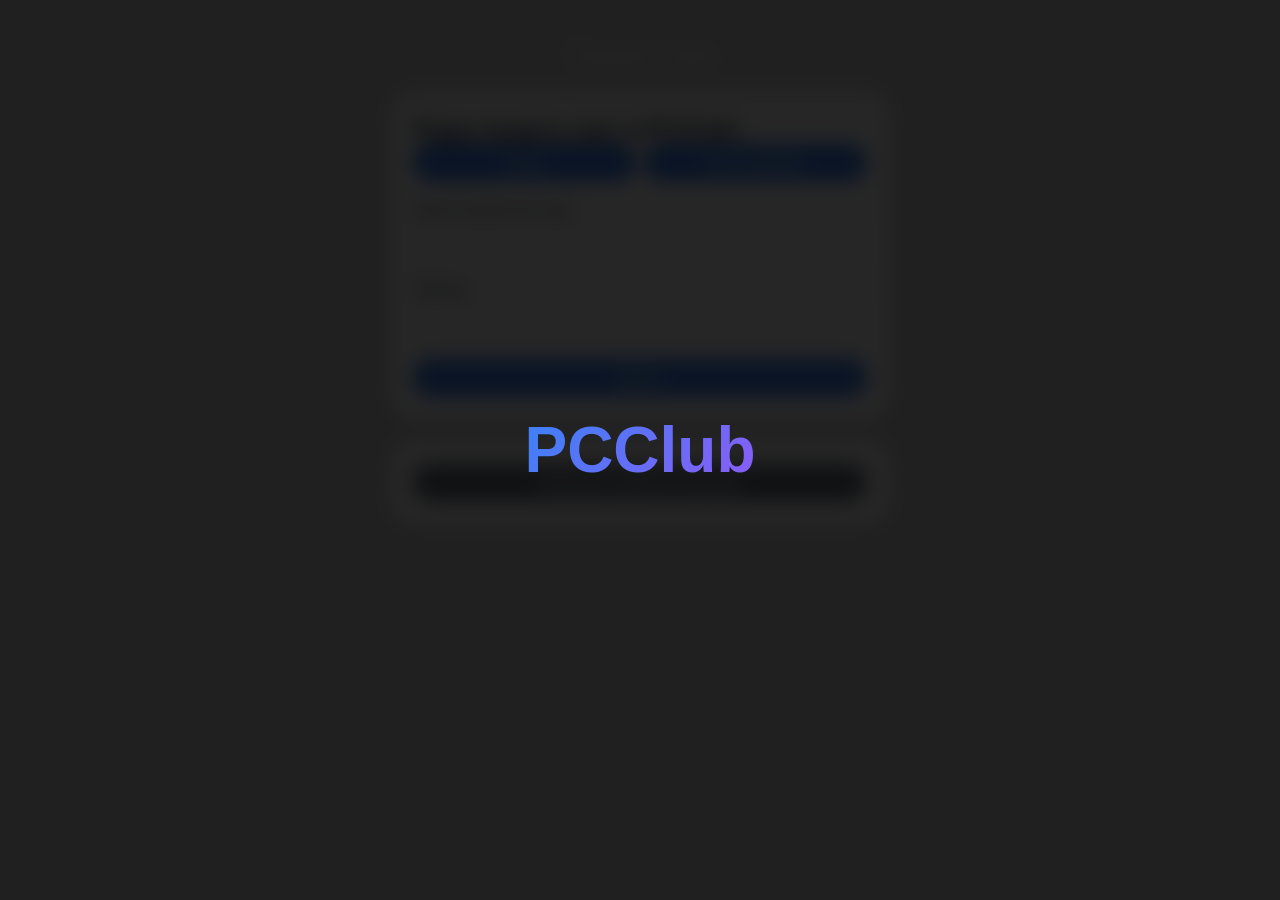
==== commit 755bde7f: "изменения" ====
--- a/ClubBooking.API/wwwroot/index.html
+++ b/ClubBooking.API/wwwroot/index.html
@@ -3,257 +3,748 @@
 <head>
     <meta charset="UTF-8">
     <meta name="viewport" content="width=device-width, initial-scale=1.0">
-    <title>PCClub - Бронирование ПК клубов</title>
+    <title>PCClub - Личный кабинет</title>
     <style>
         * { margin: 0; padding: 0; box-sizing: border-box; }
-        
-        /* Светлая тема (по умолчанию) */
-        body { 
-            font-family: 'Segoe UI', Tahoma, Geneva, Verdana, sans-serif; 
-            background: #f8fafc; 
-            padding: 20px; 
-            transition: background 0.3s; 
-            color: #0f172a;
-        }
-        /* Тёмная тема */
-        body.dark { 
-            background: #0f172a; 
-            color: #e2e8f0; 
-        }
-        .app { 
-            max-width: 1200px; 
-            margin: 0 auto; 
-            background: transparent;
-        }
-        header { 
-            display: flex; 
-            justify-content: space-between; 
-            align-items: center; 
-            margin-bottom: 30px; 
-            padding-bottom: 15px; 
-            border-bottom: 2px solid #cbd5e1; 
-        }
-        body.dark header { border-bottom-color: #334155; }
-        .theme-btn, .settings-btn { 
-            background: white; 
-            border: 1px solid #cbd5e1; 
-            padding: 8px 20px; 
-            border-radius: 30px; 
-            cursor: pointer; 
-            font-size: 1rem; 
-            color: #0f172a;
-        }
-        body.dark .theme-btn, body.dark .settings-btn { 
-            background: #1e293b; 
-            color: #e2e8f0; 
-            border-color: #475569;
-        }
-        .card { 
-            background: #ffffff; 
-            border-radius: 20px; 
-            padding: 20px; 
-            margin-bottom: 25px; 
-            box-shadow: 0 4px 12px rgba(0,0,0,0.05); 
-            border: 1px solid #e2e8f0;
-        }
-        body.dark .card { background: #1e293b; border-color: #334155; }
-        .form-group { margin-bottom: 15px; }
-        label { display: block; margin-bottom: 5px; font-weight: bold; }
-        select, input, button { 
-            width: 100%; 
-            padding: 10px; 
-            border-radius: 12px; 
-            border: 1px solid #cbd5e1; 
-            background: white; 
-            font-size: 1rem; 
-        }
-        body.dark select, body.dark input, body.dark button { background: #1e293b; color: #e2e8f0; border-color: #475569; }
-        button { background: #3b82f6; color: white; border: none; cursor: pointer; font-weight: bold; }
-        button:hover { background: #2563eb; }
-        .seats-grid { display: flex; flex-wrap: wrap; gap: 15px; margin-top: 20px; }
-        .seat { width: 100px; padding: 15px; margin: 5px; text-align: center; border-radius: 16px; cursor: pointer; font-weight: bold; transition: transform 0.2s; }
-        .seat:hover { transform: scale(1.05); }
-        .seat.free { background: #10b981 !important; color: white !important; }
-        .seat.busy { background: #ef4444 !important; color: white !important; }
-        .seat.booked { background: #f59e0b !important; color: black !important; }
-        .booking-list, .user-list { list-style: none; padding: 0; }
-        .booking-list li, .user-list li { background: #f1f5f9; margin: 8px 0; padding: 10px; border-radius: 12px; display: flex; justify-content: space-between; align-items: center; }
-        body.dark .booking-list li, body.dark .user-list li { background: #334155; }
-        .delete-btn { background: #ef4444; color: white; border: none; padding: 5px 12px; border-radius: 20px; cursor: pointer; width: auto; }
-        .delete-btn:hover { background: #dc2626; }
-        .modal { position: fixed; top: 0; left: 0; width: 100%; height: 100%; background: rgba(0,0,0,0.6); backdrop-filter: blur(3px); display: flex; align-items: center; justify-content: center; z-index: 10000; }
-        .modal-content { background: white; border-radius: 28px; width: 90%; max-width: 500px; overflow: hidden; }
-        body.dark .modal-content { background: #1e293b; }
-        .modal-header { background: #3b82f6; color: white; padding: 16px 20px; display: flex; justify-content: space-between; align-items: center; }
-        .modal-close { background: none; border: none; font-size: 28px; color: white; cursor: pointer; width: auto; }
-        .modal-body { padding: 20px; }
-        .modal-footer { padding: 16px 20px; display: flex; gap: 10px; justify-content: flex-end; }
-        .error-message { color: #ef4444; margin-top: 10px; }
-        .settings-section { margin-bottom: 20px; border-top: 1px solid #e2e8f0; padding-top: 15px; }
-        body.dark .settings-section { border-top-color: #334155; }
-        .settings-section h4 { margin-bottom: 10px; }
-        .danger-btn { background: #ef4444 !important; }
-        .danger-btn:hover { background: #dc2626 !important; }
-        .nav-buttons { display: flex; gap: 10px; margin-bottom: 20px; }
-        .admin-select { margin-bottom: 15px; }
-        .hidden { display: none; }
-        .auth-title-small { font-size: 0.7em; display: inline-block; }
-
-        /* Стили для компактной формы входа/регистрации */
-        .card:first-of-type {
-            max-width: 500px;
-            margin-left: auto;
-            margin-right: auto;
-        }
-        .card:first-of-type h2 {
+        :root {
+    --page-bg: #d6d6d6;    /* фон страницы в светлой теме */
+}
+        body {
+            font-family: 'Inter', -apple-system, BlinkMacSystemFont, 'Segoe UI', sans-serif;
+            background: #d6d6d6;
+            color: #1f2937;
+        }
+        /* Тёмная тема (опционально) */
+        body.dark {
+            background: #111827;
+            color: #e5e7eb;
+            --page-bg: #111827;    /* фон страницы в тёмной теме */
+        }
+        /* Основной контейнер */
+        .app {
+            display: flex;
+            min-height: 100vh;
+        }
+        /* Боковое меню */
+        .sidebar {
+            width: 260px;
+            background: white;
+            border-right: 1px solid #e5e7eb;
+            padding: 24px 0;
+            display: flex;
+            flex-direction: column;
+            gap: 32px;
+        }
+        body.dark .sidebar {
+            background: #1f2937;
+            border-right-color: #374151;
+        }
+        .logo {
+    padding: 0 24px;
+    font-size: 3rem;  /* увеличен в 1.67 раза */
+    font-weight: 800;
+    letter-spacing: -0.5px;
+    background: linear-gradient(135deg, #3b82f6, #8b5cf6);
+    -webkit-background-clip: text;
+    background-clip: text;
+    color: transparent;
+    text-align: center;
+}
+@media (max-width: 768px) {
+    .logo {
+        font-size: 2rem;
+    }
+}
+        .nav-links {
+            display: flex;
+            flex-direction: column;
+            gap: 8px;
+        }
+        .nav-link {
+            padding: 12px 24px;
+            font-size: 1rem;
+            font-weight: 500;
+            color: #4b5563;
+            cursor: pointer;
+            transition: all 0.2s;
+            border-left: 3px solid transparent;
+        }
+        body.dark .nav-link {
+            color: #9ca3af;
+        }
+        .nav-link:hover, .nav-link.active {
+            background: #eff6ff;
+            color: #3b82f6;
+            border-left-color: #3b82f6;
+        }
+        body.dark .nav-link:hover, body.dark .nav-link.active {
+            background: #374151;
+            color: #60a5fa;
+        }
+        .logout-link {
+            margin-top: auto;
+            color: #ef4444;
+        }
+        .logout-link:hover {
+            background: #fee2e2;
+            color: #dc2626;
+        }
+        /* Основная область */
+        .main {
+            flex: 1;
+            padding: 32px;
+            overflow-y: auto;
+        }
+        /* Хедер */
+        .top-bar {
+            display: flex;
+            justify-content: space-between;
+            align-items: center;
+            margin-bottom: 32px;
+            background: white;
+            padding: 12px 24px;
+            border-radius: 24px;
+            box-shadow: 0 1px 3px rgba(0,0,0,0.05);
+        }
+        body.dark .top-bar {
+            background: #1f2937;
+        }
+        .top-nav {
+            display: flex;
+            gap: 24px;
+        }
+        .top-nav span {
+            cursor: pointer;
+            font-weight: 500;
+            color: #4b5563;
+        }
+        body.dark .top-nav span {
+            color: #9ca3af;
+        }
+        .top-nav span:hover {
+            color: #3b82f6;
+        }
+        .user-greeting {
+            font-weight: 600;
+            background: #eef2ff;
+            padding: 6px 16px;
+            border-radius: 40px;
+        }
+        /* Карточки */
+        .card {
+            background: white;
+            border-radius: 24px;
+            padding: 24px;
+            margin-bottom: 24px;
+            box-shadow: 0 4px 12px rgba(0,0,0,0.05);
+        }
+        body.dark .card {
+            background: #1f2937;
+        }
+        .card h3 {
+            font-size: 1.2rem;
+            margin-bottom: 16px;
+            font-weight: 600;
+        }
+        .booking-item {
+            border-bottom: 1px solid #e5e7eb;
+            padding: 12px 0;
+            display: flex;
+            justify-content: space-between;
+            align-items: center;
+        }
+        .booking-details {
+            display: flex;
+            flex-direction: column;
+            gap: 4px;
+        }
+        .booking-details strong {
+            font-weight: 600;
+        }
+        .stats-grid {
+            display: flex;
+            gap: 24px;
+            justify-content: space-around;
             text-align: center;
         }
-        .card:first-of-type .form-group label {
-            text-align: center;
-            display: block;
-        }
-        .card:first-of-type .form-group input,
-        .card:first-of-type .form-group button {
-            width: 70% !important;
-            margin-left: auto !important;
-            margin-right: auto !important;
-            display: block;
-        }
-        .card:first-of-type .nav-buttons {
+        .stat-number {
+            font-size: 2rem;
+            font-weight: 700;
+            color: #3b82f6;
+        }
+        /* Модальное окно */
+        .modal {
+            position: fixed;
+            top: 0;
+            left: 0;
+            width: 100%;
+            height: 100%;
+            background: rgba(0,0,0,0.5);
+            backdrop-filter: blur(4px);
             display: flex;
+            align-items: center;
             justify-content: center;
-            gap: 15px;
-            margin-bottom: 30px;
-        }
-        .card:first-of-type .nav-buttons button {
-            width: 45%;
-            margin: 0;
-        }
-        #submitLogin, #submitRegister {
-            width: 70% !important;
-            margin-left: auto !important;
-            margin-right: auto !important;
-            display: block;
-        }
-
-        /* Кнопка добавления клуба зелёная */
-        #addClubBtn {
-            background-color: #10b981 !important;
-            color: white !important;
-            border: none !important;
-            border-radius: 12px !important;
-            padding: 8px 16px !important;
-            cursor: pointer !important;
-            font-weight: bold !important;
-        }
-        #addClubBtn:hover {
-            background-color: #059669 !important;
-        }
-        /* Стили для списка клубов (аналогично списку клиентов) */
-#clubsManagement ul {
-    list-style: none;
-    padding: 0;
-}
-#clubsManagement li {
-    background-color: #f1f5f9;
-    margin: 8px 0;
-    padding: 10px;
-    border-radius: 12px;
+            z-index: 1000;
+        }
+        .modal-content {
+            background: white;
+            border-radius: 28px;
+            width: 90%;
+            max-width: 600px;
+            max-height: 80vh;
+            overflow-y: auto;
+            box-shadow: 0 20px 35px rgba(0,0,0,0.2);
+        }
+        body.dark .modal-content {
+            background: #1f2937;
+        }
+        .modal-header {
     display: flex;
     justify-content: space-between;
     align-items: center;
-}
-body.dark #clubsManagement li {
-    background-color: #334155;
+    background: linear-gradient(135deg, #3b82f6, #8b5cf6);
+    padding: 16px 24px;
+    color: white;
+}
+.modal-header span {
+    flex: 1;
+    text-align: center;
+    font-weight: 600;
+}
+.modal-close {
+    background: transparent;
+    border: none;
+    font-size: 28px;
+    cursor: pointer;
+    color: white;
+    padding: 0;
+    line-height: 1;
+    width: auto;
+}
+.modal-close:hover {
+    opacity: 0.7;
+}
+        .modal-body {
+            padding: 24px;
+        }
+        .modal-footer {
+            padding: 16px 24px;
+            border-top: 1px solid #e5e7eb;
+            display: flex;
+            justify-content: flex-end;
+            gap: 12px;
+        }
+        .form-group {
+            margin-bottom: 16px;
+        }
+        label {
+            display: block;
+            font-weight: 500;
+            margin-bottom: 6px;
+        }
+        input, select, button {
+            width: 100%;
+            padding: 10px 14px;
+            border-radius: 16px;
+            border: 1px solid #d1d5db;
+            background: white;
+            font-size: 0.95rem;
+        }
+        button {
+            background: #3b82f6;
+            color: white;
+            border: none;
+            cursor: pointer;
+            font-weight: 600;
+        }
+        button:hover {
+            background: #2563eb;
+        }
+        .btn-secondary {
+            background: #9ca3af;
+        }
+        .btn-danger {
+            background: #ef4444;
+        }
+        .btn-danger:hover {
+            background: #dc2626;
+        }
+        .seats-grid {
+            display: flex;
+            flex-wrap: wrap;
+            gap: 12px;
+            margin: 20px 0;
+        }
+        .seat {
+            cursor: pointer;
+        }
+        .seat.busy {
+    background: #ef4444 !important;   /* ярко-красный */
+    border-color: #dc2626 !important;
+    color: white !important;
+    cursor: pointer;
+}
+        @media (max-width: 768px) {
+            .app { flex-direction: column; }
+            .sidebar { width: 100%; flex-direction: row; justify-content: space-around; padding: 12px; }
+            .nav-links { flex-direction: row; }
+            .logout-link { margin-top: 0; }
+        }
+        .hidden {
+    display: none;
+        }
+.theme-toggle-btn {
+    background: transparent;
+    border: none;
+    font-size: 1rem;
+    cursor: pointer;
+    padding: 0 12px;
+    transition: transform 0.2s;
+    width: auto;           /* чтобы ширина была по содержимому */
+    display: inline-block; /* чтобы не растягивалась */
+}
+.theme-toggle-btn:hover {
+    transform: scale(1.1);
+}
+/* Кнопка смены темы */
+#themeToggleClient {
+    font-size: 0.8rem;
+    padding: 6px 12px;
+    background: #f0f0f0;        /* светлый фон – выделение */
+    border: 1px solid #ccc;      /* тонкая рамка */
+    border-radius: 20px;         /* скругление */
+    cursor: pointer;
+    color: #000000;              /* чёрный текст */
+    transition: all 0.2s;
+}
+
+#themeToggleClient:hover {
+    background: #e0e0e0;         /* чуть темнее при наведении */
+}
+body.dark #themeToggleClient {
+    background: #374151;
+    border-color: #4b5563;
+    color: #e5e7eb;
+}
+body.dark #themeToggleClient:hover {
+    background: #4b5563;
+}
+/* Двухколоночный контейнер для первых двух карточек */
+.two-columns {
+    display: flex;
+    gap: 24px;
+    margin-bottom: 24px;
+}
+.two-columns .card {
+    flex: 1;
+    margin-bottom: 0;
+}
+/* Адаптивность для мобильных устройств */
+@media (max-width: 768px) {
+    .two-columns {
+        flex-direction: column;
+    }
+}
+.promo-card {
+    display: flex;
+    align-items: stretch;  /* чтобы оба блока были одинаковой высоты */
+    overflow: hidden;      /* чтобы изображение не вылезало за скруглённые углы */
+    padding: 0 !important; /* убираем внутренние отступы, чтобы картинка прилегала к краям */
+}
+.promo-image {
+    flex: 0 0 40%;         /* ширина изображения — 40% от карточки */
+    background-color: #3b82f6;
+}
+.promo-image img {
+    width: 100%;
+    height: 100%;
+    object-fit: cover;     /* изображение заполняет блок, сохраняя пропорции */
+    display: block;
+}
+.promo-content {
+    flex: 1;
+    padding: 24px;
+    text-align: center;
+    display: flex;
+    flex-direction: column;
+    justify-content: center;
+}
+@media (max-width: 768px) {
+    .promo-card {
+        flex-direction: column;
+    }
+    .promo-image {
+        flex-basis: 200px;  /* фиксированная высота картинки на мобильных */
+    }
+}
+/* Увеличиваем высоту первых двух карточек */
+.two-columns .card {
+    min-height: 320px;  /* регулируйте под свои нужды */
+}
+/* Или если хотите увеличить отступы внутри карточек */
+.promo-content {
+    padding: 36px 24px; /* увеличили вертикальные отступы */
+}
+/* Для карточки "Действующие брони" – добавим больше внутреннего пространства */
+.two-columns .card:last-child {
+    padding: 28px 24px;
+}
+/* ===== Улучшенное окно бронирования ===== */
+
+/* Модальное окно – более мягкий дизайн */
+.modal-content {
+    border-radius: 32px;
+    box-shadow: 0 25px 50px -12px rgba(0, 0, 0, 0.4);
+    overflow: hidden;
+}
+
+/* Заголовок окна */
+.modal-header {
+    background: linear-gradient(135deg, #3b82f6, #8b5cf6);
+    padding: 20px 28px;
+    font-size: 1.3rem;
+    font-weight: 600;
+    letter-spacing: -0.3px;
+}
+
+/* Выпадающий список клубов */
+#bookClubSelect {
+    background: white;
+    border: 2px solid #e2e8f0;
+    border-radius: 20px;
+    padding: 12px 16px;
+    font-size: 1rem;
+    font-weight: 500;
+    cursor: pointer;
+    transition: all 0.2s;
+    margin-bottom: 20px;
+}
+#bookClubSelect:hover {
+    border-color: #3b82f6;
+}
+body.dark #bookClubSelect {
+    background: #1e293b;
+    border-color: #334155;
     color: #e2e8f0;
 }
-.delete-club-btn {
-    background-color: #ef4444;
+
+/* Сетка мест – красивое центрирование и отступы */
+.seats-grid {
+    display: grid;
+    grid-template-columns: repeat(auto-fill, minmax(100px, 1fr));
+    gap: 16px;
+    margin-top: 20px;
+}
+
+/* Плитка места */
+.seat {
+    background: #f8fafc;
+    border: 2px solid #e2e8f0;
+    border-radius: 20px;
+    padding: 16px 8px;
+    text-align: center;
+    font-weight: 600;
+    font-size: 0.9rem;
+    transition: all 0.2s ease;
+    cursor: pointer;
+    box-shadow: 0 2px 4px rgba(0,0,0,0.02);
+}
+.seat:hover {
+    transform: translateY(-3px);
+    box-shadow: 0 8px 16px -6px rgba(0,0,0,0.1);
+}
+
+/* Свободное место */
+.seat.free {
+    background: linear-gradient(135deg, #10b981, #059669);
+    border-color: #059669;
     color: white;
+}
+.seat.free:hover {
+    background: linear-gradient(135deg, #059669, #047857);
+}
+
+/* Занятое место (сейчас) */
+.seat.busy {
+    background: #fee2e2;
+    border-color: #f87171;
+    color: #b91c1c;
+    cursor: pointer;
+    opacity: 0.8;
+}
+body.dark .seat.busy {
+    background: #b91c1c !important;   /* тёмно-красный для тёмной темы */
+    border-color: #ef4444 !important;
+    color: #fecaca !important;
+}
+
+/* Будущая бронь (жёлтое) */
+.seat.booked {
+    background: #fef3c7;
+    border-color: #fbbf24;
+    color: #92400e;
+    cursor: pointer;
+}
+body.dark .seat.booked {
+    background: #78350f;
+    border-color: #f59e0b;
+    color: #fef3c7;
+}
+
+/* Сообщение об ошибке */
+#bookError {
+    margin-top: 16px;
+    padding: 8px;
+    border-radius: 16px;
+    background: #fee2e2;
+    color: #b91c1c;
+    text-align: center;
+}
+body.dark #bookError {
+    background: #7f1a1a;
+    color: #fecaca;
+}
+#bookError:empty {
+    display: none;
+}
+/* Мягкий переход от картинки к тексту */
+.promo-image {
+    position: relative;
+    overflow: hidden;
+}
+.promo-image::after {
+    content: '';
+    position: absolute;
+    top: 0;
+    right: 0;
+    width: 60px;
+    height: 100%;
+    background: linear-gradient(to right, transparent, var(--page-bg));
+    pointer-events: none;
+}
+/* Для тёмной темы */
+body.dark .promo-image::after {
+    background: linear-gradient(to right, transparent, #1f2937);
+}
+.promo-image::after {
+    content: '';
+    position: absolute;
+    top: 0;
+    right: 0;
+    width: 60px;
+    height: 100%;
+    background: linear-gradient(to right, transparent, var(--card-bg, white));
+    pointer-events: none;
+}
+/* Приветственный экран */
+.welcome-overlay {
+    position: fixed;
+    top: 0;
+    left: 0;
+    width: 100%;
+    height: 100%;
+    background: rgba(0, 0, 0, 0.85);
+    backdrop-filter: blur(10px);
+    display: flex;
+    align-items: center;
+    justify-content: center;
+    z-index: 20000;
+    opacity: 0;
+    transition: opacity 0.6s ease;
+    pointer-events: none;
+}
+.welcome-overlay.active {
+    opacity: 1;
+}
+.welcome-overlay .welcome-text {
+    font-size: 2.2rem;
+    font-weight: 600;
+    color: white;
+    text-align: center;
+    transform: scale(0.9);
+    transition: transform 0.4s ease;
+    text-shadow: 0 2px 10px rgba(0,0,0,0.3);
+}
+.welcome-overlay.active .welcome-text {
+    transform: scale(1);
+}
+.overlay-logo {
+    font-size: 3.5rem;
+    font-weight: 800;
+    background: linear-gradient(135deg, #3b82f6, #8b5cf6);
+    -webkit-background-clip: text;
+    background-clip: text;
+    color: transparent;
+    margin-bottom: 0;
+}
+/* Список броней места в окне бронирования */
+.place-bookings-list {
+    margin-top: 20px;
+    max-height: 200px;
+    overflow-y: auto;
+    background: var(--card-bg, #f9fafb);
+    border-radius: 16px;
+    padding: 12px;
+    border: 1px solid var(--border, #e5e7eb);
+}
+.place-bookings-list h4 {
+    margin-bottom: 8px;
+    font-size: 0.9rem;
+    color: var(--text, #1f2937);
+}
+.place-bookings-list ul {
+    list-style: none;
+    padding: 0;
+    margin: 0;
+}
+.place-bookings-list li {
+    font-size: 0.8rem;
+    padding: 6px 0;
+    border-bottom: 1px solid var(--border, #e5e7eb);
+    color: var(--text, #1f2937);
+}
+.place-bookings-list li:last-child {
+    border-bottom: none;
+}
+body.dark .place-bookings-list {
+    background: #1e293b;
+    border-color: #334155;
+}
+body.dark .place-bookings-list h4 {
+    color: #e2e8f0;
+}
+body.dark .place-bookings-list li {
+    color: #cbd5e1;
+    border-bottom-color: #334155;
+}
+/* Модальное окно подтверждения выхода (клиент) */
+.confirm-modal {
+    position: fixed;
+    top: 0;
+    left: 0;
+    width: 100%;
+    height: 100%;
+    background: rgba(0, 0, 0, 0.6);
+    backdrop-filter: blur(8px);
+    display: flex;
+    align-items: center;
+    justify-content: center;
+    z-index: 30000;
+    opacity: 0;
+    transition: opacity 0.3s ease;
+}
+.confirm-modal.active {
+    opacity: 1;
+}
+.confirm-modal .confirm-content {
+    background: white;
+    border-radius: 32px;
+    width: 90%;
+    max-width: 420px;
+    overflow: hidden;
+    transform: scale(0.9);
+    transition: transform 0.3s ease;
+    box-shadow: 0 25px 50px -12px rgba(0,0,0,0.5);
+}
+.confirm-modal.active .confirm-content {
+    transform: scale(1);
+}
+body.dark .confirm-modal .confirm-content {
+    background: #1f2937;
+}
+.confirm-header {
+    padding: 20px 24px;
+    background: linear-gradient(135deg, #3b82f6, #8b5cf6);
+    color: white;
+    font-size: 1.3rem;
+    font-weight: 600;
+}
+.confirm-body {
+    padding: 24px;
+    font-size: 1rem;
+    line-height: 1.5;
+    color: #1f2937;
+}
+body.dark .confirm-body {
+    color: #e5e7eb;
+}
+.confirm-footer {
+    padding: 16px 24px;
+    display: flex;
+    justify-content: flex-end;
+    gap: 12px;
+    border-top: 1px solid #e5e7eb;
+}
+body.dark .confirm-footer {
+    border-top-color: #374151;
+}
+.confirm-btn {
+    padding: 8px 20px;
+    border-radius: 40px;
+    font-weight: 600;
+    cursor: pointer;
     border: none;
-    padding: 5px 12px;
-    border-radius: 20px;
-    cursor: pointer;
-    width: auto;
-}
-.delete-club-btn:hover {
-    background-color: #dc2626;
-}
-
-
-
-
-
-
-
-
-
-
-
-
-
-/* Контрастные кнопки в тёмной теме (страница входа/регистрации) */
-body.dark .nav-buttons button {
-    background-color: #3b82f6 !important;
-    color: white !important;
-    border: none !important;
-}
-body.dark .nav-buttons button:hover {
-    background-color: #2563eb !important;
-}
-
-body.dark #submitLogin,
-body.dark #submitRegister {
-    background-color: #3b82f6 !important;
-    color: white !important;
-    border: none !important;
-}
-body.dark #submitLogin:hover,
-body.dark #submitRegister:hover {
-    background-color: #2563eb !important;
-}
-
-
-
-
-
-
-
-
-
-
-
-
-
-/* Увеличение заголовка PCClub в 3 раза */
-h1 {
-    font-size: 4rem !important;   /* 6rem — это примерно в 3 раза больше стандартного h1 (2rem) */
-    line-height: 1.2;
-}
-/* Адаптация для мобильных устройств, чтобы не разорвал шапку */
-@media (max-width: 600px) {
-    h1 {
-        font-size: 3rem !important;
-    }
+    transition: all 0.2s;
+}
+.confirm-btn-cancel {
+    background: #9ca3af;
+    color: white;
+}
+.confirm-btn-cancel:hover {
+    background: #6b7280;
+}
+.confirm-btn-logout {
+    background: #ef4444;
+    color: white;
+}
+.confirm-btn-logout:hover {
+    background: #dc2626;
 }
     </style>
 </head>
 <body>
 <div class="app">
-    <header>
-        <h1>PCClub</h1>
-        <div style="display: flex; gap: 10px;">
-            <button id="settingsBtn" class="theme-btn" style="display: none;">⚙️ Настройки</button>
-            <button id="themeToggle" class="theme-btn">🌙 Тёмная тема</button>
-            <button id="headerLogoutBtn" class="theme-btn" style="display: none;">Выйти</button>
+    <div class="sidebar hidden">
+        <div class="logo">PCClub</div>
+        <div class="nav-links">
+            <div class="nav-link active" data-page="home">🏠 Главная</div>
+            <div class="nav-link" data-page="profile">👤 Профиль</div>
+            <div class="nav-link logout-link" id="sidebarLogoutBtn">🚪 Выйти</div>
         </div>
-    </header>
-    <main id="mainContent"></main>
+    </div>
+    <div class="main">
+        <div class="top-bar hidden">
+            <div class="top-nav">
+    <span id="navContacts">Контакты</span>
 </div>
+             <button id="themeToggleClient" class="theme-toggle-btn" title="Сменить тему">🌙</button>
+        </div>
+        <div id="pageContent"></div>
+    </div>
+</div>
 
 <script>
+    // ========== Глобальные переменные и API ==========
     let authToken = localStorage.getItem('token');
     let currentUser = null;
+
+    function escapeHtml(str) {
+        if (!str) return '';
+        return str.replace(/[&<>]/g, function(m) {
+            if (m === '&') return '&amp;';
+            if (m === '<') return '&lt;';
+            if (m === '>') return '&gt;';
+            return m;
+        });
+    }
+
+function formatDateTimeNoSeconds(isoString) {
+    const d = new Date(isoString);
+    return d.toLocaleDateString() + ' ' + d.toLocaleTimeString([], { hour: '2-digit', minute: '2-digit' });
+}
+function formatDurationTwoDigits(hours) {
+    return hours.toFixed(2).replace(/\.?0+$/, ''); // убирает лишние нули, но оставляет два знака (например, 2.50 -> 2.5? нет, toFixed даст 2.50). Если нужно всегда два знака, оставляем как есть.
+}
 
     function setAuthToken(token) {
         authToken = token;
@@ -278,77 +769,519 @@
     }
     window.apiRequest = apiRequest;
 
+    // ========== Аутентификация и навигация ==========
     async function register(nickname, email, password, secretCode) {
-        const data = await apiRequest('/auth/register', 'POST', { nickname, email, password, secretCode });
-        setAuthToken(data.token);
-        currentUser = { nickname: data.nickname, role: data.role };
-        document.getElementById('settingsBtn').style.display = 'inline-block';
-        document.getElementById('headerLogoutBtn').style.display = 'inline-block';
-        showDashboard();
-    }
-
-    async function login(login, password) {
-        const data = await apiRequest('/auth/login', 'POST', { login, password });
-        setAuthToken(data.token);
-        currentUser = { nickname: data.nickname, role: data.role };
-        document.getElementById('settingsBtn').style.display = 'inline-block';
-        document.getElementById('headerLogoutBtn').style.display = 'inline-block';
-        showDashboard();
-    }
-
+    const data = await apiRequest('/auth/register', 'POST', { nickname, email, password, secretCode });
+    setAuthToken(data.token);
+    const userInfo = await apiRequest('/users/me');
+    currentUser = { nickname: data.nickname, role: data.role, email: userInfo.email };
+    
+    if (currentUser.role !== 'Client') {
+        window.location.href = '/admin.html';
+        return;
+    }
+    
+    localStorage.setItem('theme', 'light');
+    document.querySelector('.sidebar').classList.remove('hidden');
+    document.querySelector('.top-bar').classList.remove('hidden');
+    renderHomePage();
+    showWelcomeOverlay(currentUser.nickname);
+}
+
+async function login(login, password) {
+    const data = await apiRequest('/auth/login', 'POST', { login, password });
+    setAuthToken(data.token);
+    const userInfo = await apiRequest('/users/me');
+    currentUser = { nickname: data.nickname, role: data.role, email: userInfo.email };
+    
+    if (currentUser.role !== 'Client') {
+        window.location.href = '/admin.html';
+        return;
+    }
+    
+    document.querySelector('.sidebar').classList.remove('hidden');
+    document.querySelector('.top-bar').classList.remove('hidden');
+    renderHomePage();
+    showWelcomeOverlay(currentUser.nickname);
+}
     function logout() {
+    const modal = document.createElement('div');
+    modal.className = 'confirm-modal';
+    modal.innerHTML = `
+        <div class="confirm-content">
+            <div class="confirm-header">
+                ⚠️ Подтверждение выхода
+            </div>
+            <div class="confirm-body">
+                Вы действительно хотите выйти из аккаунта?
+            </div>
+            <div class="confirm-footer">
+                <button class="confirm-btn confirm-btn-cancel" id="confirmCancel">Отмена</button>
+                <button class="confirm-btn confirm-btn-logout" id="confirmLogout">Выйти</button>
+            </div>
+        </div>
+    `;
+    document.body.appendChild(modal);
+    setTimeout(() => modal.classList.add('active'), 10);
+    const closeModal = () => {
+        modal.classList.remove('active');
+        setTimeout(() => modal.remove(), 300);
+    };
+    modal.querySelector('#confirmCancel').onclick = closeModal;
+    modal.querySelector('#confirmLogout').onclick = () => {
+        closeModal();
         setAuthToken(null);
         currentUser = null;
-        document.getElementById('settingsBtn').style.display = 'none';
-        document.getElementById('headerLogoutBtn').style.display = 'none';
-        showAuthForm();
-    }
+        document.querySelector('.sidebar').classList.add('hidden');
+        document.querySelector('.top-bar').classList.add('hidden');
+        window.location.reload();
+    };
+    modal.addEventListener('click', (e) => {
+        if (e.target === modal) closeModal();
+    });
+}
+
+
+function showWelcomeOverlay(nickname, onComplete) {
+    const overlay = document.createElement('div');
+    overlay.className = 'welcome-overlay';
+    overlay.innerHTML = `<div class="welcome-text">${escapeHtml(nickname)}, добро пожаловать в PCClub!</div>`;
+    document.body.appendChild(overlay);
+    setTimeout(() => overlay.classList.add('active'), 10);
+    setTimeout(() => {
+        overlay.classList.remove('active');
+        setTimeout(() => {
+            overlay.remove();
+            if (onComplete) onComplete();
+        }, 600);
+    }, 2000);
+}
+
 
     function showAuthForm() {
-        const main = document.getElementById('mainContent');
-        main.innerHTML = `
-            <div class="card">
-                <h2>Рады видеть вас в PCClub!<br><span class="auth-title-small">Пожалуйста авторизуйтесь, чтобы продолжить</span></h2>
-                <div class="nav-buttons">
-                    <button id="showLoginBtn">Вход</button>
-                    <button id="showRegisterBtn">Регистрация</button>
+    document.querySelector('.sidebar').classList.add('hidden');
+    document.querySelector('.top-bar').classList.add('hidden');
+    const main = document.getElementById('pageContent');
+    main.innerHTML = `
+        <div style="display: flex; justify-content: flex-end; margin-bottom: 12px;">
+            <button id="authThemeToggle" style="background: transparent; border: none; font-size: 1.5rem; cursor: pointer;">🌙</button>
+        </div>
+        <div class="card" style="max-width: 500px; margin: 0 auto;">
+            <h2>Рады видеть вас в PCClub!</h2>
+            <div class="nav-buttons" style="display: flex; gap: 10px; margin-bottom: 20px;">
+                <button id="showLoginBtn">Вход</button>
+                <button id="showRegisterBtn">Регистрация</button>
+            </div>
+            <div id="authFormContainer"></div>
+        </div>
+        <!-- Кнопка перехода в админ-панель -->
+        <div class="card" style="max-width: 500px; margin: 20px auto 0; text-align: center;">
+            <button id="adminLoginBtn" style="background: #6b7280;">Вход для администратора</button>
+        </div>
+    `;
+    
+    // Код для формы входа/регистрации (без изменений)
+    const container = document.getElementById('authFormContainer');
+    const renderLogin = () => {
+        container.innerHTML = `
+            <div class="form-group"><label>Логин (email или ник)</label><input id="loginLogin" type="text"></div>
+            <div class="form-group"><label>Пароль</label><input id="loginPassword" type="password"></div>
+            <button id="submitLogin">Войти</button>
+        `;
+        document.getElementById('submitLogin').onclick = () => {
+            const loginVal = document.getElementById('loginLogin').value;
+            const pass = document.getElementById('loginPassword').value;
+            login(loginVal, pass).catch(alert);
+        };
+    };
+    const renderRegister = () => {
+        container.innerHTML = `
+            <div class="form-group"><label>Никнейм</label><input id="regNickname" type="text"></div>
+            <div class="form-group"><label>Email</label><input id="regEmail" type="email"></div>
+            <div class="form-group"><label>Пароль</label><input id="regPassword" type="password"></div>
+            <div class="form-group"><label>Секретный код (для роли админа) | Вход в админ-панели</label><input id="regSecretCode" type="password" placeholder="оставьте пустым"></div>
+            <button id="submitRegister">Зарегистрироваться</button>
+        `;
+        document.getElementById('submitRegister').onclick = () => {
+            const nickname = document.getElementById('regNickname').value;
+            const email = document.getElementById('regEmail').value;
+            const password = document.getElementById('regPassword').value;
+            const secretCode = document.getElementById('regSecretCode').value;
+            register(nickname, email, password, secretCode).catch(alert);
+        };
+    };
+    document.getElementById('showLoginBtn').onclick = renderLogin;
+    document.getElementById('showRegisterBtn').onclick = renderRegister;
+    renderLogin();
+        // Переключение темы на странице входа
+    const authThemeToggle = document.getElementById('authThemeToggle');
+    if (authThemeToggle) {
+        const applyAuthTheme = (isDark) => {
+            if (isDark) {
+                document.body.classList.add('dark');
+                authThemeToggle.textContent = 'Светлая тема';
+            } else {
+                document.body.classList.remove('dark');
+                authThemeToggle.textContent = 'Темная тема';
+            }
+        };
+        const saved = localStorage.getItem('theme');
+        if (saved === 'dark') applyAuthTheme(true);
+        else applyAuthTheme(false);
+        authThemeToggle.onclick = () => {
+            const isDark = document.body.classList.contains('dark');
+            if (isDark) {
+                applyAuthTheme(false);
+                localStorage.setItem('theme', 'light');
+            } else {
+                applyAuthTheme(true);
+                localStorage.setItem('theme', 'dark');
+            }
+        };
+    }
+
+    // Обработчик кнопки перехода в админ-панель
+    document.getElementById('adminLoginBtn').onclick = () => {
+    showAdminRedirectOverlay('', '/admin.html');
+};
+// В конце функции showAuthForm, перед последней закрывающей скобкой
+showStartupOverlay();
+}
+
+    // ========== Страница профиля ==========
+    async function renderProfilePage() {
+    const main = document.getElementById('pageContent');
+    // Загружаем актуальные данные пользователя (включая email)
+    let email = currentUser.email;
+    if (!email) {
+        try {
+            const userInfo = await apiRequest('/users/me');
+            email = userInfo.email;
+            currentUser.email = email;
+        } catch(e) { console.warn('Email не загружен'); }
+    }
+    const roleText = currentUser.role === 'Client' ? 'Клиент' : (currentUser.role === 'Admin' ? 'Администратор' : 'Главный администратор');
+    
+    main.innerHTML = `
+        <div class="card">
+            <h3>👤 Профиль пользователя</h3>
+            <div style="margin-bottom: 8px; color: #6b7280;">Роль: ${roleText}</div>
+            
+            <div class="profile-row" style="display: flex; align-items: center; justify-content: space-between; margin: 16px 0; padding: 8px 0; border-bottom: 1px solid #e5e7eb;">
+                <div><strong>Никнейм:</strong> <span id="profileNicknameDisplay">${escapeHtml(currentUser.nickname)}</span></div>
+                <button class="edit-nickname-btn" style="background: #f59e0b; color: black; border: none; padding: 6px 16px; border-radius: 20px; cursor: pointer; width: auto; display: inline-block;">Изменить</button>
+            </div>
+            <div class="profile-row" style="display: flex; align-items: center; justify-content: space-between; margin: 16px 0; padding: 8px 0; border-bottom: 1px solid #e5e7eb;">
+                <div><strong>Email:</strong> <span id="profileEmailDisplay">${escapeHtml(email)}</span></div>
+                <button class="edit-email-btn" style="background: #f59e0b; color: black; border: none; padding: 6px 16px; border-radius: 20px; cursor: pointer; width: auto; display: inline-block;">Изменить</button>
+            </div>
+            
+            <div style="margin-top: 32px;">
+                <button id="changePasswordModalBtn" style="background: #3b82f6; padding: 10px 20px; border-radius: 30px; width: auto; display: inline-block;">🔐 Изменить пароль</button>
+            </div>
+            
+            <hr style="margin: 32px 0;">
+            <button id="deleteAccountBtn" class="btn-danger" style="background: #ef4444; color: white; border: none; padding: 10px 20px; border-radius: 30px; cursor: pointer; width: auto; display: inline-block;">🗑️ Удалить аккаунт</button>
+            <div id="profileMessage" class="error-message" style="margin-top: 16px;"></div>
+        </div>
+    `;
+
+    // Редактирование никнейма
+    document.querySelector('.edit-nickname-btn').onclick = () => {
+        showEditModal('Редактировать никнейм', 'Новый никнейм', currentUser.nickname, async (newValue) => {
+            const res = await apiRequest('/auth/change-nickname', 'POST', { NewNickname: newValue });
+            setAuthToken(res.token);
+            currentUser.nickname = res.nickname;
+            document.getElementById('profileNicknameDisplay').innerText = escapeHtml(res.nickname);
+            showMessage('Никнейм изменён', false);
+        });
+    };
+
+    // Редактирование email
+    document.querySelector('.edit-email-btn').onclick = () => {
+        showEditModal('Редактировать email', 'Новый email', email, async (newValue) => {
+            await apiRequest('/users/update-email', 'PUT', { Email: newValue });
+            currentUser.email = newValue;
+            document.getElementById('profileEmailDisplay').innerText = escapeHtml(newValue);
+            showMessage('Email изменён', false);
+        }, 'email');
+    };
+
+    // Смена пароля (без изменений)
+    document.getElementById('changePasswordModalBtn').onclick = () => {
+        const modalDiv = document.createElement('div');
+        modalDiv.className = 'modal';
+        modalDiv.innerHTML = `
+            <div class="modal-content" style="max-width: 450px;">
+                <div class="modal-header">
+                    <span>🔐 Смена пароля</span>
+                    <button class="modal-close" style="background:none; border:none; font-size:28px;">&times;</button>
                 </div>
-                <div id="authFormContainer"></div>
+                <div class="modal-body">
+                    <div class="form-group"><label>Текущий пароль</label><input type="password" id="modalCurrentPassword"></div>
+                    <div class="form-group"><label>Новый пароль (мин. 6 символов)</label><input type="password" id="modalNewPassword"></div>
+                    <div class="form-group"><label>Подтверждение нового пароля</label><input type="password" id="modalConfirmPassword"></div>
+                    <div id="modalPasswordError" class="error-message"></div>
+                </div>
+                <div class="modal-footer">
+                    <button id="modalPasswordSave" style="background:#10b981;">Сохранить</button>
+                    <button id="modalPasswordCancel" class="btn-secondary">Отмена</button>
+                </div>
             </div>
         `;
-        const container = document.getElementById('authFormContainer');
-        const renderLogin = () => {
-            container.innerHTML = `
-                <div class="form-group"><label>Логин (email или ник)</label><input id="loginLogin" type="text"></div>
-                <div class="form-group"><label>Пароль</label><input id="loginPassword" type="password"></div>
-                <button id="submitLogin">Войти</button>
-            `;
-            document.getElementById('submitLogin').onclick = () => {
-                const loginVal = document.getElementById('loginLogin').value;
-                const pass = document.getElementById('loginPassword').value;
-                login(loginVal, pass).catch(alert);
-            };
+        document.body.appendChild(modalDiv);
+        const close = () => modalDiv.remove();
+        modalDiv.querySelector('.modal-close').onclick = close;
+        modalDiv.querySelector('#modalPasswordCancel').onclick = close;
+        const saveBtn = modalDiv.querySelector('#modalPasswordSave');
+        const errorDiv = modalDiv.querySelector('#modalPasswordError');
+        saveBtn.onclick = async () => {
+            const cur = modalDiv.querySelector('#modalCurrentPassword').value;
+            const newP = modalDiv.querySelector('#modalNewPassword').value;
+            const conf = modalDiv.querySelector('#modalConfirmPassword').value;
+            if (!cur || !newP || !conf) { errorDiv.textContent = 'Заполните все поля'; return; }
+            if (newP !== conf) { errorDiv.textContent = 'Пароли не совпадают'; return; }
+            if (newP.length < 6) { errorDiv.textContent = 'Минимум 6 символов'; return; }
+            try {
+                await apiRequest('/auth/change-password', 'POST', { CurrentPassword: cur, NewPassword: newP });
+                showMessage('Пароль успешно изменён', false);
+                close();
+            } catch (err) { errorDiv.textContent = err.message; }
         };
-        const renderRegister = () => {
-            container.innerHTML = `
-                <div class="form-group"><label>Никнейм</label><input id="regNickname" type="text"></div>
-                <div class="form-group"><label>Email</label><input id="regEmail" type="email"></div>
-                <div class="form-group"><label>Пароль</label><input id="regPassword" type="password"></div>
-                <div class="form-group"><label>Секретный код (для роли админа)</label><input id="regSecretCode" type="password" placeholder="оставьте пустым"></div>
-                <button id="submitRegister">Зарегистрироваться</button>
-            `;
-            document.getElementById('submitRegister').onclick = () => {
-                const nickname = document.getElementById('regNickname').value;
-                const email = document.getElementById('regEmail').value;
-                const password = document.getElementById('regPassword').value;
-                const secretCode = document.getElementById('regSecretCode').value;
-                register(nickname, email, password, secretCode).catch(alert);
-            };
+        modalDiv.addEventListener('click', (e) => { if (e.target === modalDiv) close(); });
+    };
+
+    // Удаление аккаунта
+    document.getElementById('deleteAccountBtn').onclick = async () => {
+        if (confirm('Вы уверены, что хотите удалить аккаунт? Это действие необратимо.')) {
+            try {
+                await apiRequest('/auth/account', 'DELETE');
+                alert('Аккаунт удалён');
+                logout();
+            } catch (err) { alert(err.message); }
+        }
+    };
+
+    // Вспомогательная функция модального окна (оставляем без изменений)
+    function showEditModal(title, label, currentValue, saveCallback, inputType = 'text') {
+        const modalDiv = document.createElement('div');
+        modalDiv.className = 'modal';
+        modalDiv.innerHTML = `
+            <div class="modal-content" style="max-width: 450px;">
+                <div class="modal-header">
+                    <span>${title}</span>
+                    <button class="modal-close" style="background:none; border:none; font-size:28px;">&times;</button>
+                </div>
+                <div class="modal-body">
+                    <div class="form-group"><label>${label}</label><input type="${inputType}" id="modalFieldValue" value="${escapeHtml(currentValue)}" style="width:100%; padding:10px;"></div>
+                    <div id="modalFieldError" class="error-message"></div>
+                </div>
+                <div class="modal-footer">
+                    <button id="modalFieldSave" style="background:#10b981;">Сохранить</button>
+                    <button id="modalFieldCancel" class="btn-secondary">Отмена</button>
+                </div>
+            </div>
+        `;
+        document.body.appendChild(modalDiv);
+        const close = () => modalDiv.remove();
+        modalDiv.querySelector('.modal-close').onclick = close;
+        modalDiv.querySelector('#modalFieldCancel').onclick = close;
+        const saveBtn = modalDiv.querySelector('#modalFieldSave');
+        const errorDiv = modalDiv.querySelector('#modalFieldError');
+        saveBtn.onclick = async () => {
+            const newValue = modalDiv.querySelector('#modalFieldValue').value.trim();
+            if (!newValue) { errorDiv.textContent = 'Поле не может быть пустым'; return; }
+            if (inputType === 'email' && !newValue.includes('@')) { errorDiv.textContent = 'Введите корректный email'; return; }
+            try {
+                await saveCallback(newValue);
+                close();
+            } catch (err) { errorDiv.textContent = err.message; }
         };
-        document.getElementById('showLoginBtn').onclick = renderLogin;
-        document.getElementById('showRegisterBtn').onclick = renderRegister;
-        renderLogin();
-    }
+        modalDiv.addEventListener('click', (e) => { if (e.target === modalDiv) close(); });
+    }
+
+    function showMessage(msg, isError = false) {
+        const msgDiv = document.getElementById('profileMessage');
+        msgDiv.style.color = isError ? 'red' : 'green';
+        msgDiv.textContent = msg;
+        setTimeout(() => msgDiv.textContent = '', 3000);
+    }
+}
+
+    // ========== Контакты (модальное окно) ==========
+    function showContactsModal() {
+        const modal = document.createElement('div');
+        modal.className = 'modal';
+        modal.innerHTML = `
+            <div class="modal-content">
+                <div class="modal-header">
+                    <span>📞 Контакты</span>
+                    <button class="modal-close" style="background:none; font-size:24px;">&times;</button>
+                </div>
+                <div class="modal-body">
+                    <h4>👨‍💼 Администрация</h4>
+                    <p>Телефон: +7 (999) 123-45-67<br>Email: admin@pcclub.ru</p>
+                    <h4>🛠 Техподдержка</h4>
+                    <p>Телефон: +7 (999) 765-43-21<br>Email: support@pcclub.ru</p>
+                    <h4>💬 Telegram-чат</h4>
+                    <p><a href="https://t.me/pcclub_chat" target="_blank">https://t.me/pcclub_chat</a></p>
+                </div>
+            </div>
+        `;
+        document.body.appendChild(modal);
+        const close = () => modal.remove();
+        modal.querySelector('.modal-close').onclick = close;
+        modal.addEventListener('click', (e) => { if (e.target === modal) close(); });
+    }
+
+    // ========== Бронирование мест (окно выбора клуба и мест) ==========
+    async function showBookingWindow() {
+    const clubs = await apiRequest('/clubs');
+    const modal = document.createElement('div');
+    modal.className = 'modal';
+    modal.innerHTML = `
+        <div class="modal-content" style="max-width: 700px;">
+            <div class="modal-header">
+                <span>🎮 Забронировать место</span>
+                <button class="modal-close" type="button">&times;</button>
+            </div>
+            <div class="modal-body">
+                <div class="form-group"><label>Выберите клуб</label><select id="bookClubSelect">${clubs.map(c => `<option value="${c.id}">${c.address}</option>`).join('')}</select></div>
+                <div id="bookSeatsContainer">Загрузка мест...</div>
+                <div id="bookError" class="error-message"></div>
+            </div>
+        </div>
+    `;
+    document.body.appendChild(modal);
+    const close = () => modal.remove();
+    modal.querySelector('.modal-close').onclick = close;
+
+    const clubSelect = modal.querySelector('#bookClubSelect');
+    const seatsContainer = modal.querySelector('#bookSeatsContainer');
+    const errorDiv = modal.querySelector('#bookError');
+
+    async function loadSeats(clubId) {
+        seatsContainer.innerHTML = 'Загрузка...';
+        try {
+            const seats = await apiRequest(`/seats/club/${clubId}`);
+            if (!seats.length) { seatsContainer.innerHTML = '<p>Нет мест в этом клубе</p>'; return; }
+            let html = '<div class="seats-grid">';
+            seats.forEach(seat => {
+                let statusClass = '';
+                let statusText = '';
+                if (seat.status === 'BusyNow') {
+                    statusClass = 'busy';
+                    statusText = 'Сейчас занят';
+                } else if (seat.status === 'BookedFuture') {
+                    statusClass = 'free';
+                    statusText = 'Имеется бронь';
+                } else {
+                    statusClass = 'free';
+                    statusText = 'Свободно';
+                }
+                html += `<div class="seat ${statusClass}" data-seat-id="${seat.id}" data-upcoming='${JSON.stringify(seat.upcomingBookings || [])}'>Место ${seat.seatNumber}<br>${statusText}</div>`;
+            });
+            html += '</div>';
+            seatsContainer.innerHTML = html;
+            document.querySelectorAll('.seat').forEach(el => {
+                const seatId = el.dataset.seatId;
+                let upcoming = [];
+                try {
+                    upcoming = JSON.parse(el.dataset.upcoming);
+                } catch(e) { upcoming = []; }
+                el.addEventListener('click', () => {
+                    close();
+                    showBookingModalWithInfo(seatId, upcoming);
+                });
+            });
+        } catch (err) {
+            seatsContainer.innerHTML = '<p>Ошибка загрузки мест</p>';
+            errorDiv.textContent = err.message;
+        }
+    }
+
+    clubSelect.addEventListener('change', () => loadSeats(clubSelect.value));
+    await loadSeats(clubSelect.value);
+    modal.addEventListener('click', (e) => { if (e.target === modal) close(); });
+}
+
+async function showBookingModalWithInfo(seatId, upcomingBookings) {
+    const modalDiv = document.createElement('div');
+    modalDiv.className = 'modal';
+    let bookingsHtml = '';
+    if (upcomingBookings && upcomingBookings.length > 0) {
+        bookingsHtml = `
+            <div class="place-bookings-list">
+                <h4>📋 Брони на это место:</h4>
+                <ul>
+                    ${upcomingBookings.map(b => `<li>${formatDateTimeNoSeconds(b.startTime)} – ${formatDateTimeNoSeconds(b.endTime)}</li>`).join('')}
+                </ul>
+            </div>
+        `;
+    }
+    modalDiv.innerHTML = `
+        <div class="modal-content">
+            <div class="modal-header">
+                <h3>📅 Бронирование места</h3>
+                <button class="modal-close">&times;</button>
+            </div>
+            <div class="modal-body">
+                <div class="form-group"><label>📆 Начало</label><input type="datetime-local" id="bookingStart" step="60"></div>
+                <div class="form-group"><label>⏳ Конец</label><input type="datetime-local" id="bookingEnd" step="60"></div>
+                ${bookingsHtml}
+                <div id="bookingError" class="error-message"></div>
+            </div>
+            <div class="modal-footer">
+                <button id="confirmBooking" style="background:#3b82f6;">✅ Подтвердить</button>
+                <button id="cancelBooking" class="btn-secondary">❌ Отмена</button>
+            </div>
+        </div>
+    `;
+    document.body.appendChild(modalDiv);
+    const startInput = modalDiv.querySelector('#bookingStart');
+    const endInput = modalDiv.querySelector('#bookingEnd');
+    const errorDiv = modalDiv.querySelector('#bookingError');
+    const confirmBtn = modalDiv.querySelector('#confirmBooking');
+    const cancelBtn = modalDiv.querySelector('#cancelBooking');
+    const closeBtn = modalDiv.querySelector('.modal-close');
+    const now = new Date();
+    now.setHours(now.getHours() + 1);
+    const min = now.toISOString().slice(0, 16);
+    startInput.min = min;
+    endInput.min = min;
+    startInput.addEventListener('change', () => {
+        if (startInput.value) {
+            const startDate = new Date(startInput.value);
+            const endDate = new Date(startDate.getTime() + 2*60*60*1000);
+            endInput.value = endDate.toISOString().slice(0, 16);
+        }
+    });
+    const close = () => modalDiv.remove();
+    confirmBtn.onclick = async () => {
+        const start = startInput.value, end = endInput.value;
+        if (!start || !end) { errorDiv.textContent = '❌ Заполните оба поля'; return; }
+        const startTime = new Date(start), endTime = new Date(end);
+        if (startTime <= new Date()) { errorDiv.textContent = '❌ Начало должно быть в будущем'; return; }
+        if (endTime <= startTime) { errorDiv.textContent = '❌ Конец должен быть позже начала'; return; }
+        if ((endTime - startTime) > 4*60*60*1000) { errorDiv.textContent = '❌ Максимум 4 часа'; return; }
+        errorDiv.textContent = '';
+        confirmBtn.disabled = true; confirmBtn.textContent = '⏳ Обработка...';
+        try {
+            await apiRequest('/bookings', 'POST', { seatId, startTime: startTime.toISOString(), endTime: endTime.toISOString() });
+            alert('✅ Бронь создана!');
+            close();
+            renderHomePage(); // обновляем главную
+        } catch (err) {
+            errorDiv.textContent = '❌ ' + err.message;
+            confirmBtn.disabled = false;
+            confirmBtn.textContent = '✅ Подтвердить';
+        }
+    };
+    cancelBtn.onclick = close;
+    closeBtn.onclick = close;
+    modalDiv.addEventListener('click', (e) => { if (e.target === modalDiv) close(); });
+    window.addEventListener('keydown', (e) => { if (e.key === 'Escape' && modalDiv.parentNode) close(); }, { once: true });
+}
 
     async function showBookingModal(seatId) {
         const modalDiv = document.createElement('div');
@@ -365,8 +1298,8 @@
                     <div id="bookingError" class="error-message"></div>
                 </div>
                 <div class="modal-footer">
-                    <button id="confirmBooking" style="background:#3b82f6;color:white;">✅ Подтвердить</button>
-                    <button id="cancelBooking" style="background:#6c757d;color:white;">❌ Отмена</button>
+                    <button id="confirmBooking" style="background:#3b82f6;">✅ Подтвердить</button>
+                    <button id="cancelBooking" class="btn-secondary">❌ Отмена</button>
                 </div>
             </div>
         `;
@@ -403,174 +1336,11 @@
                 await apiRequest('/bookings', 'POST', { seatId, startTime: startTime.toISOString(), endTime: endTime.toISOString() });
                 alert('✅ Бронь создана!');
                 close();
-                const clubSelect = document.getElementById('clubSelect');
-                if (clubSelect && clubSelect.value) {
-                    const seats = await apiRequest(`/seats/club/${clubSelect.value}`);
-                    renderSeats(seats);
-                    loadMyBookings();
-                }
-            } catch (err) { errorDiv.textContent = '❌ ' + err.message; confirmBtn.disabled = false; confirmBtn.textContent = '✅ Подтвердить'; }
-        };
-        cancelBtn.onclick = close;
-        closeBtn.onclick = close;
-        modalDiv.addEventListener('click', (e) => { if (e.target === modalDiv) close(); });
-        window.addEventListener('keydown', (e) => { if (e.key === 'Escape' && modalDiv.parentNode) close(); }, { once: true });
-    }
-
-    async function renderSeats(seats) {
-        const container = document.getElementById('seatsContainer');
-        if (!container) return;
-        if (!seats.length) { container.innerHTML = '<p>Нет мест в этом клубе</p>'; return; }
-        seats.sort((a, b) => a.seatNumber - b.seatNumber);
-        let html = '<div class="seats-grid">';
-        seats.forEach(seat => {
-            let statusClass = '', statusText = '';
-            const formatTime = (isoString) => isoString ? new Date(isoString).toLocaleTimeString([], { hour:'2-digit', minute:'2-digit' }) : '';
-            switch (seat.status) {
-                case 'Free': statusClass = 'free'; statusText = 'Свободно'; break;
-                case 'BusyNow': statusClass = 'busy'; statusText = `Занято до ${formatTime(seat.availableFrom)}`; break;
-                case 'BookedFuture': statusClass = 'booked'; statusText = `Занято с ${formatTime(seat.availableFrom)}`; break;
-                default: statusClass = 'free'; statusText = 'Свободно';
-            }
-            html += `<div class="seat ${statusClass}" data-seat-id="${seat.id}">Место ${seat.seatNumber}<br>${statusText}</div>`;
-        });
-        html += '</div>';
-        container.innerHTML = html;
-        document.querySelectorAll('.seat').forEach(el => {
-            el.addEventListener('click', () => showBookingModal(el.dataset.seatId));
-        });
-    }
-
-    async function loadMyBookings() {
-        const container = document.getElementById('myBookingsList');
-        if (!container) return;
-        try {
-            const bookings = await apiRequest('/bookings/my');
-            if (!bookings.length) { container.innerHTML = '<p>Нет броней</p>'; return; }
-            let html = '<ul class="booking-list">';
-            bookings.forEach(b => {
-                html += `<li><span>Клуб: ${b.clubAddress}, Место ${b.seatNumber}, ${new Date(b.startTime).toLocaleString()} - ${new Date(b.endTime).toLocaleString()}</span>
-                         <button class="delete-btn" data-booking-id="${b.id}">Отменить</button></li>`;
-            });
-            html += '</ul>';
-            container.innerHTML = html;
-            document.querySelectorAll('.delete-btn').forEach(btn => {
-                btn.addEventListener('click', async () => {
-                    const id = btn.dataset.bookingId;
-                    await apiRequest(`/bookings/${id}`, 'DELETE');
-                    await loadMyBookings();
-                    const clubSelect = document.getElementById('clubSelect');
-                    if (clubSelect && clubSelect.value) {
-                        const seats = await apiRequest(`/seats/club/${clubSelect.value}`);
-                        renderSeats(seats);
-                    }
-                });
-            });
-        } catch (err) { console.error(err); }
-    }
-
-    async function loadAdminBookings(clubId) {
-        const container = document.getElementById('adminBookingsList');
-        if (!container) return;
-        try {
-            const bookings = await apiRequest(`/bookings/club/${clubId}`);
-            if (!bookings.length) { container.innerHTML = '<p>Нет броней</p>'; return; }
-            let html = '<ul class="booking-list">';
-            bookings.forEach(b => {
-                html += `<li>
-                            <span>Клиент: ${b.userNickname}, Место ${b.seatNumber}, ${new Date(b.startTime).toLocaleString()} - ${new Date(b.endTime).toLocaleString()}</span>
-                            <div>
-                                <button class="edit-btn" data-booking-id="${b.id}" data-seat-id="${b.seatId}" data-start="${b.startTime}" data-end="${b.endTime}">✏️ Изменить</button>
-                                <button class="delete-btn" data-booking-id="${b.id}">🗑️ Удалить</button>
-                            </div>
-                         </li>`;
-            });
-            html += '</ul>';
-            container.innerHTML = html;
-
-            document.querySelectorAll('.delete-btn').forEach(btn => {
-                btn.addEventListener('click', async () => {
-                    const id = btn.dataset.bookingId;
-                    await apiRequest(`/bookings/${id}`, 'DELETE');
-                    await loadAdminBookings(clubId);
-                });
-            });
-
-            document.querySelectorAll('.edit-btn').forEach(btn => {
-                btn.addEventListener('click', () => {
-                    const bookingId = btn.dataset.bookingId;
-                    const seatId = btn.dataset.seatId;
-                    const currentStart = btn.dataset.start;
-                    const currentEnd = btn.dataset.end;
-                    showEditBookingModal(bookingId, seatId, currentStart, currentEnd, clubId);
-                });
-            });
-        } catch (err) { alert('Ошибка загрузки броней: ' + err.message); }
-    }
-
-    async function showEditBookingModal(bookingId, seatId, currentStartISO, currentEndISO, clubId) {
-        const startDate = new Date(currentStartISO);
-        const endDate = new Date(currentEndISO);
-        const startLocal = startDate.toISOString().slice(0, 16);
-        const endLocal = endDate.toISOString().slice(0, 16);
-
-        const modalDiv = document.createElement('div');
-        modalDiv.className = 'modal';
-        modalDiv.innerHTML = `
-            <div class="modal-content">
-                <div class="modal-header">
-                    <h3>✏️ Изменение брони</h3>
-                    <button class="modal-close">&times;</button>
-                </div>
-                <div class="modal-body">
-                    <div class="form-group"><label>📆 Новое начало</label><input type="datetime-local" id="editStart" step="60" value="${startLocal}"></div>
-                    <div class="form-group"><label>⏳ Новое окончание</label><input type="datetime-local" id="editEnd" step="60" value="${endLocal}"></div>
-                    <div id="editError" class="error-message"></div>
-                </div>
-                <div class="modal-footer">
-                    <button id="confirmEdit" style="background:#3b82f6;color:white;">💾 Сохранить</button>
-                    <button id="cancelEdit" style="background:#6c757d;color:white;">❌ Отмена</button>
-                </div>
-            </div>
-        `;
-        document.body.appendChild(modalDiv);
-        const startInput = modalDiv.querySelector('#editStart');
-        const endInput = modalDiv.querySelector('#editEnd');
-        const errorDiv = modalDiv.querySelector('#editError');
-        const confirmBtn = modalDiv.querySelector('#confirmEdit');
-        const cancelBtn = modalDiv.querySelector('#cancelEdit');
-        const closeBtn = modalDiv.querySelector('.modal-close');
-        const now = new Date();
-        now.setHours(now.getHours() + 1);
-        const min = now.toISOString().slice(0, 16);
-        startInput.min = min;
-        endInput.min = min;
-        startInput.addEventListener('change', () => {
-            if (startInput.value) {
-                const startDateVal = new Date(startInput.value);
-                const endDateVal = new Date(startDateVal.getTime() + 2*60*60*1000);
-                endInput.value = endDateVal.toISOString().slice(0, 16);
-            }
-        });
-        const close = () => modalDiv.remove();
-        confirmBtn.onclick = async () => {
-            const start = startInput.value, end = endInput.value;
-            if (!start || !end) { errorDiv.textContent = '❌ Заполните оба поля'; return; }
-            const startTime = new Date(start), endTime = new Date(end);
-            if (startTime <= new Date()) { errorDiv.textContent = '❌ Начало должно быть в будущем'; return; }
-            if (endTime <= startTime) { errorDiv.textContent = '❌ Конец должен быть позже начала'; return; }
-            if ((endTime - startTime) > 4*60*60*1000) { errorDiv.textContent = '❌ Максимум 4 часа'; return; }
-            errorDiv.textContent = '';
-            confirmBtn.disabled = true; confirmBtn.textContent = '⏳ Сохранение...';
-            try {
-                await apiRequest(`/bookings/${bookingId}`, 'PUT', { seatId, startTime: startTime.toISOString(), endTime: endTime.toISOString() });
-                alert('✅ Бронь изменена!');
-                close();
-                await loadAdminBookings(clubId);
+                renderHomePage(); // обновляем главную
             } catch (err) {
                 errorDiv.textContent = '❌ ' + err.message;
                 confirmBtn.disabled = false;
-                confirmBtn.textContent = '💾 Сохранить';
+                confirmBtn.textContent = '✅ Подтвердить';
             }
         };
         cancelBtn.onclick = close;
@@ -579,232 +1349,258 @@
         window.addEventListener('keydown', (e) => { if (e.key === 'Escape' && modalDiv.parentNode) close(); }, { once: true });
     }
 
-    async function loadClientsList() {
-        const container = document.getElementById('clientsList');
-        if (!container) return;
+    // ========== Главная страница (Home) ==========
+    async function renderHomePage() {
+    const main = document.getElementById('pageContent');
+    const bookings = await apiRequest('/bookings/my');
+    const now = new Date();
+    const activeBooking = bookings.find(b => new Date(b.startTime) <= now && new Date(b.endTime) > now);
+    const pastBookings = bookings.filter(b => new Date(b.endTime) < now);
+    const futureBookings = bookings.filter(b => new Date(b.startTime) > now);
+    const lastThree = [...futureBookings, ...activeBooking ? [activeBooking] : [], ...pastBookings].slice(0, 3);
+
+    const totalBookings = bookings.length;
+    let totalHours = 0;
+    bookings.forEach(b => totalHours += (new Date(b.endTime) - new Date(b.startTime)) / (1000 * 60 * 60));
+    totalHours = Math.round(totalHours * 10) / 10; // для статистики один знак
+
+    // Действующие брони
+    let activeHtml = '';
+    if (activeBooking) {
+        const start = new Date(activeBooking.startTime);
+        const end = new Date(activeBooking.endTime);
+        const hours = (end - start) / (1000 * 60 * 60);
+        const hoursFormatted = hours.toFixed(2);
+        activeHtml = `
+            <div class="booking-item">
+                <div class="booking-details">
+                    <strong>${escapeHtml(activeBooking.clubAddress)} Место ${activeBooking.seatNumber}</strong><br>
+                    ${formatDateTimeNoSeconds(activeBooking.startTime)} – ${formatDateTimeNoSeconds(activeBooking.endTime)} (${hoursFormatted} ч)
+                </div>
+            </div>
+        `;
+    } else {
+        activeHtml = '<p>Нет активных броней</p>';
+    }
+
+    // Промо-карточка (картинка)
+    const isDark = document.body.classList.contains('dark');
+const heroImageSrc = isDark ? '/images/gaming-dark.png' : '/images/gaming.png';
+const promoCard = `
+    <div class="card" style="border-radius: 24px; box-shadow: 0 4px 12px rgba(0,0,0,0.05); overflow: hidden; padding: 0;">
+        <img src="${heroImageSrc}" alt="PCClub" style="width: 100%; height: auto; display: block; cursor: pointer;" id="heroImageBtn">
+    </div>
+`;
+
+    const activeCard = `
+        <div class="card">
+            <h3>Активные сессии</h3>
+            ${activeHtml}
+        </div>
+    `;
+
+    // Последние три брони
+    let recentHtml = '';
+    if (lastThree.length === 0) recentHtml = '<p>Нет броней</p>';
+    else {
+        lastThree.forEach(b => {
+            const start = new Date(b.startTime);
+            const end = new Date(b.endTime);
+            const hours = (end - start) / (1000 * 60 * 60);
+            const hoursFormatted = hours.toFixed(2);
+            recentHtml += `
+                <div class="booking-item">
+                    <div class="booking-details">
+                        <strong>${escapeHtml(b.clubAddress)} Место ${b.seatNumber}</strong><br>
+                        ${formatDateTimeNoSeconds(b.startTime)} – ${formatDateTimeNoSeconds(b.endTime)} (${hoursFormatted} ч)
+                    </div>
+                </div>
+            `;
+        });
+    }
+
+    const statsCard = `
+        <div class="card">
+            <h3>📊 Быстрая статистика</h3>
+            <div class="stats-grid">
+                <div><div class="stat-number">${totalBookings}</div><div>Посещений</div></div>
+                <div><div class="stat-number">${totalHours}</div><div>Наиграно часов</div></div>
+            </div>
+        </div>
+    `;
+
+    main.innerHTML = `
+        <div class="two-columns">
+            ${promoCard}
+            ${activeCard}
+        </div>
+        <div class="card">
+            <div style="display: flex; justify-content: space-between; align-items: center;">
+                <h3>Мои брони</h3>
+                <button id="showAllBookingsBtn" class="btn-secondary" style="width: auto;">Все бронирования</button>
+            </div>
+            ${recentHtml}
+        </div>
+        ${statsCard}
+    `;
+
+    document.getElementById('showAllBookingsBtn').onclick = () => showAllBookingsModal(bookings);
+    document.getElementById('heroImageBtn')?.addEventListener('click', () => showBookingWindow());
+}
+// Функция для обновления картинки при смене темы
+function updateHeroImage() {
+    const heroImage = document.getElementById('heroImageBtn');
+    if (heroImage) {
+        const isDark = document.body.classList.contains('dark');
+        heroImage.src = isDark ? '/images/gaming-dark.png' : '/images/gaming.png';
+    }
+}
+    async function showAllBookingsModal(bookings) {
+    const modal = document.createElement('div');
+    modal.className = 'modal';
+    let html = `
+        <div class="modal-content">
+            <div class="modal-header">
+                <span>📅 Все мои бронирования</span>
+                <button class="modal-close" style="background:none; font-size:24px;">&times;</button>
+            </div>
+            <div class="modal-body" style="max-height: 500px; overflow-y: auto;">
+    `;
+    if (!bookings.length) html += '<p>У вас нет броней.</p>';
+    else {
+        bookings.sort((a,b) => new Date(b.startTime) - new Date(a.startTime));
+        bookings.forEach(b => {
+            const start = new Date(b.startTime);
+            const end = new Date(b.endTime);
+            let status = '';
+            if (end < new Date()) status = 'Завершена';
+            else if (start <= new Date() && end >= new Date()) status = 'Активна';
+            else status = 'Будущая';
+            html += `
+                <div style="border-bottom:1px solid #e5e7eb; padding:12px 0;">
+                    <strong>${escapeHtml(b.clubAddress)} Место ${b.seatNumber}</strong><br>
+                    ${formatDateTimeNoSeconds(b.startTime)} – ${formatDateTimeNoSeconds(b.endTime)}<br>
+                    <span style="color:#6b7280;">Статус: ${status}</span>
+                </div>
+            `;
+        });
+    }
+    html += `</div></div>`;
+    modal.innerHTML = html;
+    document.body.appendChild(modal);
+    const close = () => modal.remove();
+    modal.querySelector('.modal-close').onclick = close;
+    modal.addEventListener('click', (e) => { if (e.target === modal) close(); });
+}
+
+    // ========== Навигация и запуск ==========
+    async function startApp() {
+        const token = localStorage.getItem('token');
+        if (!token) {
+            showAuthForm();
+            return;
+        }
         try {
-            const clients = await apiRequest('/users/clients');
-            if (!clients.length) { container.innerHTML = '<p>Нет клиентов</p>'; return; }
-            let html = '<ul class="user-list">';
-            clients.forEach(c => {
-                html += `<li><span>${c.nickname} (${c.email})</span><button class="delete-btn" data-user-id="${c.id}">Удалить</button></li>`;
-            });
-            html += '</ul>';
-            container.innerHTML = html;
-            document.querySelectorAll('.delete-btn').forEach(btn => {
-                btn.addEventListener('click', async () => {
-                    const userId = btn.dataset.userId;
-                    await apiRequest(`/users/${userId}`, 'DELETE');
-                    await loadClientsList();
-                });
-            });
-        } catch (err) { alert(err.message); }
-    }
-
-    function showSettingsModal() {
-        const modal = document.createElement('div');
-        modal.className = 'modal';
-        modal.innerHTML = `
-            <div class="modal-content">
-                <div class="modal-header"><h3>⚙️ Настройки</h3><button class="modal-close">&times;</button></div>
-                <div class="modal-body">
-                    <div class="settings-section"><h4>🔐 Смена пароля</h4>
-                        <div class="form-group"><label>Текущий пароль</label><input type="password" id="currentPassword"></div>
-                        <div class="form-group"><label>Новый пароль</label><input type="password" id="newPassword"></div>
-                        <div class="form-group"><label>Подтверждение</label><input type="password" id="confirmPassword"></div>
-                        <button id="changePasswordBtn" style="background:#3b82f6;color:white;">Сменить пароль</button>
-                    </div>
-                    <div class="settings-section"><h4>✏️ Сменить никнейм</h4>
-                        <div class="form-group"><label>Новый никнейм</label><input type="text" id="newNickname"></div>
-                        <button id="changeNicknameBtn" style="background:#3b82f6;color:white;">Сменить никнейм</button>
-                    </div>
-                    <div class="settings-section"><h4>⚠️ Удаление аккаунта</h4>
-                        <button id="deleteAccountBtn" class="danger-btn">Удалить мой аккаунт</button>
-                    </div>
-                    <div id="settingsMessage" class="error-message"></div>
-                </div>
-            </div>
-        `;
-        document.body.appendChild(modal);
-        const close = () => modal.remove();
-        modal.querySelector('.modal-close').onclick = close;
-        modal.querySelector('#changePasswordBtn').onclick = async () => {
-            const cur = modal.querySelector('#currentPassword').value;
-            const newP = modal.querySelector('#newPassword').value;
-            const conf = modal.querySelector('#confirmPassword').value;
-            if (!cur || !newP || !conf) { alert('Заполните все поля'); return; }
-            if (newP !== conf) { alert('Пароли не совпадают'); return; }
-            try {
-                await apiRequest('/auth/change-password', 'POST', { CurrentPassword: cur, NewPassword: newP });
-                alert('Пароль изменён');
-                close();
-            } catch(err) { alert(err.message); }
-        };
-        modal.querySelector('#changeNicknameBtn').onclick = async () => {
-            const newNick = modal.querySelector('#newNickname').value;
-            if (!newNick || newNick.length < 3) { alert('Минимум 3 символа'); return; }
-            try {
-                const res = await apiRequest('/auth/change-nickname', 'POST', { NewNickname: newNick });
-                setAuthToken(res.token);
-                currentUser.nickname = res.nickname;
-                alert('Никнейм изменён');
-                close();
-                showDashboard();
-            } catch(err) { alert(err.message); }
-        };
-        modal.querySelector('#deleteAccountBtn').onclick = async () => {
-            if (confirm('Удалить аккаунт?')) {
-                await apiRequest('/auth/account', 'DELETE');
-                alert('Аккаунт удалён');
-                logout();
-                close();
-            }
-        };
-        modal.addEventListener('click', (e) => { if (e.target === modal) close(); });
-    }
-
-    async function showDashboard() {
-        const main = document.getElementById('mainContent');
-        const role = currentUser.role;
-        const clubs = await apiRequest('/clubs');
-        let html = `<div class="card"><h2>Добро пожаловать, ${currentUser.nickname} (${role})</h2></div>`;
-        if (role === 'Client') {
-            html += `<div class="card"><h3>Выберите клуб</h3><select id="clubSelect">${clubs.map(c => `<option value="${c.id}">${c.address}</option>`).join('')}</select><div id="seatsContainer"></div></div>
-                     <div class="card"><h3>Мои брони</h3><div id="myBookingsList"></div></div>`;
-        } else if (role === 'Admin') {
-            html += `<div class="card"><h3>Управление бронями</h3><div class="admin-select"><label>Клуб:</label><select id="adminClubSelect">${clubs.map(c => `<option value="${c.id}">${c.address}</option>`).join('')}</select></div>
-                     <button id="showBookingsBtn">Показать брони</button><div id="adminBookingsList"></div></div>
-                     <div class="card"><h3>Клиенты</h3><button id="loadClientsBtn">Загрузить клиентов</button><div id="clientsList"></div></div>`;
-        } else if (role === 'SuperAdmin') {
-            html += `<div class="card"><h3>Управление бронями</h3><div class="admin-select"><label>Клуб:</label><select id="adminClubSelect">${clubs.map(c => `<option value="${c.id}">${c.address}</option>`).join('')}</select></div>
-                     <button id="showBookingsBtn">Показать брони</button><div id="adminBookingsList"></div></div>
-                     <div class="card"><h3>Клиенты</h3><button id="loadClientsBtn">Загрузить клиентов</button><div id="clientsList"></div></div>
-                     <div class="card"><h3>Управление клубами</h3><button id="manageClubsBtn">Управление клубами</button><div id="clubsManagement"></div></div>`;
-        }
-        main.innerHTML = html;
-
-        if (role === 'Client') {
-            const clubSelect = document.getElementById('clubSelect');
-            const loadSeats = async () => {
-                const seats = await apiRequest(`/seats/club/${clubSelect.value}`);
-                renderSeats(seats);
-            };
-            clubSelect.addEventListener('change', loadSeats);
-            await loadSeats();
-            await loadMyBookings();
-        } else if (role === 'Admin') {
-            const adminClubSelect = document.getElementById('adminClubSelect');
-            document.getElementById('showBookingsBtn').onclick = async () => {
-                const clubId = adminClubSelect.value;
-                await loadAdminBookings(clubId);
-            };
-            document.getElementById('loadClientsBtn').onclick = async () => {
-                await loadClientsList();
-            };
-        } else if (role === 'SuperAdmin') {
-            const adminClubSelect = document.getElementById('adminClubSelect');
-            document.getElementById('showBookingsBtn').onclick = async () => {
-                const clubId = adminClubSelect.value;
-                await loadAdminBookings(clubId);
-            };
-            document.getElementById('loadClientsBtn').onclick = async () => {
-                await loadClientsList();
-            };
-            document.getElementById('manageClubsBtn').onclick = async () => {
-                try {
-                    const clubsData = await apiRequest('/clubs');
-                    const div = document.getElementById('clubsManagement');
-                    let clubsHtml = '<h4>Существующие клубы</h4><ul id="clubsList">';
-                    clubsData.forEach(c => {
-                        clubsHtml += `<li>${c.address} <button class="delete-club-btn" data-club-id="${c.id}">Удалить</button></li>`;
-                    });
-                    clubsHtml += '</ul>';
-                    clubsHtml += `<h4>Новый клуб</h4>
-                                  <input id="newClubAddress" placeholder="Адрес">
-                                  <label style="display: block; margin-top: 10px;">Выберите количество мест нового клуба:</label>
-                                  <select id="newClubSeats">
-                                      <option value="2">2 места</option>
-                                      <option value="3">3 места</option>
-                                      <option value="4">4 места</option>
-                                      <option value="5">5 мест</option>
-                                      <option value="6">6 мест</option>
-                                  </select>
-                                  <button id="addClubBtn">Добавить</button>`;
-                    div.innerHTML = clubsHtml;
-                    document.querySelectorAll('.delete-club-btn').forEach(btn => {
-                        btn.addEventListener('click', async () => {
-                            const clubId = btn.dataset.clubId;
-                            if (confirm('Удалить клуб? Все места и брони также будут удалены.')) {
-                                await apiRequest(`/clubs/${clubId}`, 'DELETE');
-                                location.reload();
-                            }
-                        });
-                    });
-                    const addBtn = document.getElementById('addClubBtn');
-                    if (addBtn) {
-                        addBtn.onclick = async () => {
-                            const address = document.getElementById('newClubAddress').value;
-                            const seats = parseInt(document.getElementById('newClubSeats').value, 10);
-                            if (!address) { alert('Введите адрес'); return; }
-                            await apiRequest('/clubs', 'POST', { address, numberOfSeats: seats });
-                            location.reload();
-                        };
-                    }
-                } catch (err) {
-                    alert('Ошибка загрузки списка клубов');
-                }
-            };
-        }
-    }
-
-    // Сохранение темы
-    const themeToggle = document.getElementById('themeToggle');
-    if (themeToggle) {
-        function applyTheme(isDark) {
-            if (isDark) {
-                document.body.classList.add('dark');
-                themeToggle.textContent = 'Светлая тема';
-            } else {
-                document.body.classList.remove('dark');
-                themeToggle.textContent = 'Тёмная тема';
-            }
-        }
-        const savedTheme = localStorage.getItem('theme');
-        if (savedTheme === 'dark') applyTheme(true);
-        else applyTheme(false);
-        themeToggle.onclick = () => {
-            const isDark = document.body.classList.contains('dark');
-            if (isDark) { applyTheme(false); localStorage.setItem('theme', 'light'); }
-            else { applyTheme(true); localStorage.setItem('theme', 'dark'); }
-        };
-    }
-
-    // Кнопка настроек
-    document.getElementById('settingsBtn').onclick = showSettingsModal;
-    // Кнопка выхода в шапке
-    const headerLogoutBtn = document.getElementById('headerLogoutBtn');
-    if (headerLogoutBtn) headerLogoutBtn.onclick = () => logout();
-
-    // Запуск приложения
-    (async () => {
-        const token = localStorage.getItem('token');
-        if (token) {
-            try {
-                const payload = JSON.parse(atob(token.split('.')[1]));
-                const nickname = payload['http://schemas.xmlsoap.org/ws/2005/05/identity/claims/name'];
-                const role = payload['http://schemas.microsoft.com/ws/2008/06/identity/claims/role'];
-                if (nickname && role) {
-                    currentUser = { nickname, role };
-                    setAuthToken(token);
-                    document.getElementById('settingsBtn').style.display = 'inline-block';
-                    document.getElementById('headerLogoutBtn').style.display = 'inline-block';
-                    await showDashboard();
-                    return;
-                }
-            } catch(e) { localStorage.removeItem('token'); }
-        }
-        showAuthForm();
-    })();
+            const payload = JSON.parse(atob(token.split('.')[1]));
+            const nickname = payload['http://schemas.xmlsoap.org/ws/2005/05/identity/claims/name'];
+            const role = payload['http://schemas.microsoft.com/ws/2008/06/identity/claims/role'];
+            if (!nickname || role !== 'Client') throw new Error('Not client');
+            currentUser = { nickname, role, email: payload.email || '' };
+            setAuthToken(token);
+            document.querySelector('.sidebar').classList.remove('hidden');
+        document.querySelector('.top-bar').classList.remove('hidden');
+            renderHomePage();
+        } catch(e) {
+            localStorage.removeItem('token');
+            showAuthForm();
+        }
+    }
+
+    // Привязка событий навигации
+    document.getElementById('navContacts').onclick = () => showContactsModal();
+
+    document.getElementById('sidebarLogoutBtn').onclick = () => logout();
+
+    // Обработчик кликов по пунктам меню
+    document.querySelectorAll('.nav-link').forEach(link => {
+        link.addEventListener('click', (e) => {
+            document.querySelectorAll('.nav-link').forEach(l => l.classList.remove('active'));
+            link.classList.add('active');
+            const page = link.dataset.page;
+            if (page === 'profile') renderProfilePage();
+            else if (page === 'home') renderHomePage();
+        });
+    });
+
+
+
+    // Переключение темы для клиента
+const themeToggleClient = document.getElementById('themeToggleClient');
+// Кнопка смены темы (справа сверху)
+const themeToggle = document.getElementById('themeToggleClient');
+if (themeToggle) {
+    function applyTheme(isDark) {
+        if (isDark) {
+            document.body.classList.add('dark');
+            themeToggle.textContent = 'Светлая тема';
+        } else {
+            document.body.classList.remove('dark');
+            themeToggle.textContent = 'Темная тема';
+        }
+        updateHeroImage();
+    }
+    // Загружаем сохранённую тему (по умолчанию светлая, но фон чуть темнее)
+    const savedTheme = localStorage.getItem('theme');
+    if (savedTheme === 'dark') {
+        applyTheme(true);
+    } else {
+        applyTheme(false);
+    }
+    themeToggle.onclick = () => {
+        const isDark = document.body.classList.contains('dark');
+        if (isDark) {
+            applyTheme(false);
+            localStorage.setItem('theme', 'light');
+        } else {
+            applyTheme(true);
+            localStorage.setItem('theme', 'dark');
+        }
+    };
+}
+
+function showAdminRedirectOverlay(message, url) {
+    const overlay = document.createElement('div');
+    overlay.className = 'welcome-overlay';
+    overlay.innerHTML = `
+        <div style="display: flex; flex-direction: column; align-items: center; justify-content: center; text-align: center;">
+            <div class="overlay-logo" style="font-size: 3.5rem; font-weight: 800; background: linear-gradient(135deg, #3b82f6, #8b5cf6); -webkit-background-clip: text; background-clip: text; color: transparent; margin-bottom: 0;">PCClub Admin</div>
+        </div>
+    `;
+    document.body.appendChild(overlay);
+    setTimeout(() => overlay.classList.add('active'), 10);
+    setTimeout(() => {
+        overlay.classList.remove('active');
+        setTimeout(() => overlay.remove(), 600);
+    }, 2000);
+    setTimeout(() => {
+        window.location.href = url;
+    }, 2000);
+}
+function showStartupOverlay() {
+    const overlay = document.createElement('div');
+    overlay.className = 'welcome-overlay';
+    overlay.innerHTML = `
+        <div class="overlay-logo" style="font-size: 4rem; font-weight: 800; background: linear-gradient(135deg, #3b82f6, #8b5cf6); -webkit-background-clip: text; background-clip: text; color: transparent;">PCClub</div>
+    `;
+    document.body.appendChild(overlay);
+    setTimeout(() => overlay.classList.add('active'), 10);
+    setTimeout(() => {
+        overlay.classList.remove('active');
+        setTimeout(() => overlay.remove(), 600);
+    }, 2000);
+}
+    // Тёмная тема (упрощённо, можно не трогать)
+    startApp();
 </script>
 </body>
 </html>
